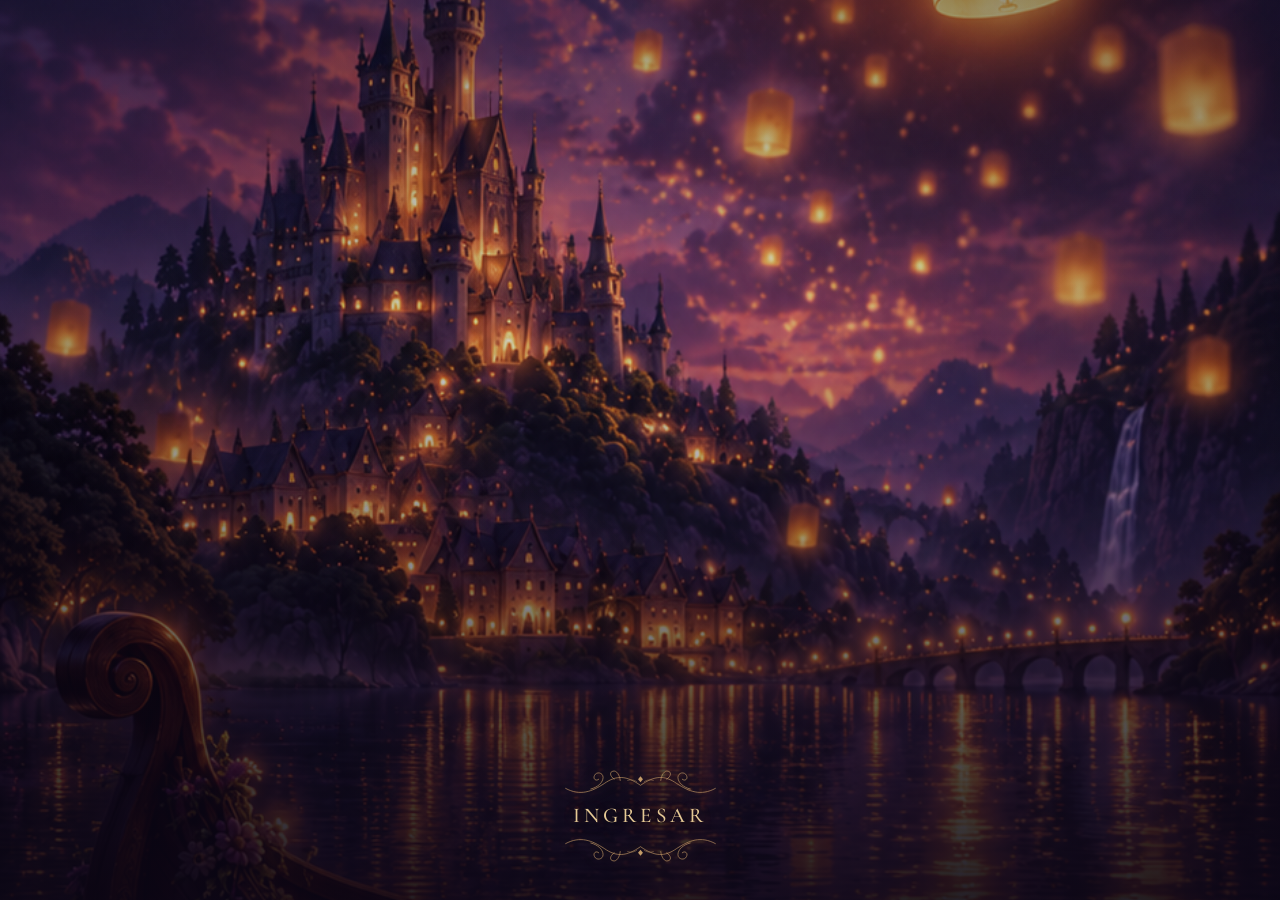
==== index.html @ 62be62e7 "feat: add Mia XV invitation prototype and API" ====
<!doctype html>
<html lang="es-AR">
  <head>
    <meta charset="utf-8" />
    <meta name="viewport" content="width=device-width, initial-scale=1" />
    <meta name="theme-color" content="#170f2e" />
    <meta name="referrer" content="no-referrer" />
    <title>Los XV de Mia</title>
    <link rel="preconnect" href="https://fonts.googleapis.com" />
    <link rel="preconnect" href="https://fonts.gstatic.com" crossorigin />
    <link href="https://fonts.googleapis.com/css2?family=Cormorant+Garamond:ital,wght@0,400;0,500;0,600;1,400;1,500&family=Montserrat:wght@400;500;600&family=Pinyon+Script&display=swap" rel="stylesheet" />
    <style>
      :root {
        color-scheme: dark;
        --night: #170f2e;
        --night-deep: #10091f;
        --night-shadow: #0b0615;
        --plum: #291647;
        --plum-light: #38205c;
        --violet-line: #3c2377;
        --gold: #c59c68;
        --gold-light: #e5c995;
        --gold-flame: #f4a844;
        --cream: #fbf3e6;
        --muted: #c8bbcf;
        --serif: "Cormorant Garamond", Georgia, serif;
        --script: "Pinyon Script", cursive;
        --sans: "Montserrat", sans-serif;
        --motion: cubic-bezier(.22,.72,.14,1);
      }

      * { box-sizing: border-box; }
      html { background: var(--night); scroll-behavior: smooth; }
      body {
        margin: 0;
        min-width: 320px;
        color: var(--cream);
        background: var(--night);
        font-family: var(--serif);
        -webkit-font-smoothing: antialiased;
      }
      button, a { font: inherit; }
      button { color: inherit; }
      button:focus-visible, a:focus-visible {
        outline: 2px solid var(--gold-light);
        outline-offset: 5px;
      }
      [hidden] { display: none !important; }

      .entrance {
        position: relative;
        display: grid;
        min-height: 100svh;
        align-items: end;
        overflow: hidden;
        isolation: isolate;
        background: var(--night-deep);
      }
      .entrance__scene, .entrance__shade {
        position: absolute;
        inset: 0;
        pointer-events: none;
      }
      .entrance__scene { z-index: -3; overflow: hidden; }
      .entrance__artwork {
        position: absolute;
        transform-origin: 0 0;
        isolation: isolate;
      }
      .entrance__image {
        display: block;
        width: 100%;
        height: 100%;
        filter: saturate(.92) brightness(.92);
      }
      .entrance__lantern-light {
        position: absolute;
        width: 55%;
        aspect-ratio: 1;
        border-radius: 50%;
        opacity: 0;
        transform: translate(-50%, -50%) scale(.72);
        background: radial-gradient(circle,
          rgba(255,246,218,.94) 0%,
          rgba(255,219,156,.72) 14%,
          rgba(244,168,68,.38) 36%,
          rgba(244,168,68,.09) 55%,
          transparent 72%);
        mix-blend-mode: screen;
        pointer-events: none;
      }
      .entrance__shade {
        z-index: -2;
        background:
          linear-gradient(180deg, rgba(11,6,21,.18) 0%, rgba(16,9,31,.08) 34%, rgba(16,9,31,.32) 60%, rgba(11,6,21,.84) 100%),
          radial-gradient(ellipse at 54% 43%, transparent 15%, rgba(14,7,27,.3) 78%);
      }
      .tiara-wrap {
        position: relative;
        display: grid;
        width: min(180px, 42vw);
        margin: 0 auto 1px;
        place-items: center;
        isolation: isolate;
      }
      .tiara-wrap::before {
        position: absolute;
        z-index: -1;
        inset: 28% 12% 13%;
        border-radius: 50%;
        background: rgba(244,168,68,.2);
        content: "";
        filter: blur(22px);
      }
      .tiara {
        display: block;
        width: 100%;
        height: auto;
        filter: drop-shadow(0 8px 12px rgba(8,4,18,.52)) drop-shadow(0 0 10px rgba(244,168,68,.2));
      }
      .entrance__footer {
        display: grid;
        justify-items: center;
        padding: 0 22px max(34px, env(safe-area-inset-bottom));
      }
      .enter-frame {
        position: relative;
        display: grid;
        gap: 7px;
        width: min(265px, 78vw);
        min-height: 96px;
        place-items: center;
        padding: 4px 12px;
        border: 0;
        background: transparent;
        cursor: pointer;
        transition: transform 180ms var(--motion);
      }
      .enter-ornament {
        display: block;
        width: 100%;
        height: 27px;
        overflow: visible;
        color: var(--gold);
        filter: drop-shadow(0 0 7px rgba(244,168,68,.28));
        pointer-events: none;
      }
      .enter-ornament--bottom { transform: rotate(180deg); }
      @media (hover: hover) and (pointer: fine) {
        .enter-frame:hover .enter-frame__label { text-shadow: 0 0 16px rgba(244,168,68,.55); }
      }
      .enter-frame:active { transform: scale(.98); }
      .enter-frame__label {
        color: var(--gold-light);
        font: 500 21px/1.15 var(--serif);
        letter-spacing: .2em;
        text-transform: uppercase;
        text-shadow: 0 2px 10px rgba(11,6,21,.7), 0 0 15px rgba(244,168,68,.2);
      }
      .invitation {
        position: relative;
        min-height: 100svh;
        overflow: hidden;
        padding: 0 20px;
        background:
          radial-gradient(ellipse at 50% 0%, rgba(60,35,119,.42), transparent 45%),
          linear-gradient(180deg, #1a1032 0%, var(--night) 34%, var(--night-deep) 100%);
        isolation: isolate;
      }
      .invitation--revealing {
        position: fixed;
        z-index: 5;
        inset: 0;
        height: 100dvh;
        overflow-y: auto;
        padding-top: env(safe-area-inset-top);
        opacity: 0;
        pointer-events: none;
      }
      .invitation--open {
        position: relative;
        inset: auto;
        height: auto;
        min-height: 100svh;
        overflow: visible;
        padding-top: 1px;
        opacity: 1;
        animation: none;
      }
      .hero-enter, .reveal-item { opacity: 0; }
      .invitation[data-content-state="ready"] .hero-enter,
      .reveal-item.is-revealed { opacity: 1; transform: none; }
      .music-player { width: min(100%, 300px); margin: 0 auto; }
      .music-control {
        display: flex;
        align-items: center;
        gap: 2px;
        width: 100%;
        min-height: 52px;
        padding: 3px;
        border: 1px solid rgba(197,156,104,.22);
        border-radius: 999px;
        color: var(--gold-light);
        background: rgba(16,9,31,.22);
        box-shadow: none;
      }
      .music-control__main { display: flex; align-items: center; gap: 8px; flex: 1; min-width: 0; min-height: 44px; padding: 4px; border: 0; border-radius: 24px; color: inherit; background: transparent; cursor: pointer; }
      .music-skip { display: grid; place-items: center; flex: none; width: 44px; height: 44px; padding: 10px; border: 0; border-radius: 50%; color: var(--gold-light); background: transparent; cursor: pointer; transition: transform 160ms var(--motion), background-color 160ms var(--motion); }
      .music-skip:active { transform: scale(.95); }
      .music-skip:disabled { opacity: .35; cursor: not-allowed; }
      .music-control__main:active .music-control__disc { transform: scale(.96); }
      .music-track { min-width: 0; flex: 1; text-align: left; }
      .music-track__title { display: block; overflow: hidden; white-space: nowrap; text-overflow: ellipsis; color: rgba(200,187,207,.9); font: 400 10px/1.7 var(--sans); }
      .music-feedback { margin: 9px 0 0; color: var(--muted); font: 400 10px/1.6 var(--sans); text-align: center; }
      @media (hover: hover) and (pointer: fine) { .music-skip:hover { background: rgba(197,156,104,.1); } }
      .music-control__disc {
        display: grid;
        flex: none;
        width: 32px;
        height: 32px;
        place-items: center;
        border: 1px solid rgba(197,156,104,.3);
        border-radius: 50%;
        color: rgba(229,201,149,.85);
        background: rgba(197,156,104,.08);
      }
      .music-control svg { width: 13px; height: 13px; }
      .music-control__label {
        display: flex; gap: 10px; align-items: center;
        font: 500 8px/1.7 var(--sans);
        letter-spacing: .07em;
        text-align: left;
        text-transform: uppercase;
      }
      .invitation__ambient {
        position: fixed;
        z-index: -1;
        inset: 0;
        overflow: hidden;
        pointer-events: none;
        background:
          radial-gradient(ellipse at 30% 14%, rgba(96,49,141,.22), transparent 43%),
          radial-gradient(ellipse at 90% 65%, rgba(76,35,108,.16), transparent 38%);
      }
      .invitation__ambient::after {
        position: absolute;
        inset: 0;
        opacity: .4;
        background:
          radial-gradient(circle at 11% 18%, #dbb98c 0 .7px, transparent 1.5px),
          radial-gradient(circle at 68% 7%, #cab5de 0 .6px, transparent 1.6px),
          radial-gradient(circle at 89% 37%, #dbb98c 0 .8px, transparent 1.5px),
          radial-gradient(circle at 29% 59%, #b094ca 0 .5px, transparent 1.5px),
          radial-gradient(circle at 77% 84%, #dbb98c 0 .6px, transparent 1.6px),
          radial-gradient(circle at 7% 91%, #cab5de 0 .5px, transparent 1.4px);
        content: "";
      }
      .ambient-lanterns { position: absolute; inset: 0; transition: opacity 700ms var(--motion); }
      .invitation[data-castle-visible="true"] .ambient-lanterns { opacity: 0; }
      .floating-lantern {
        --size: 10;
        --halo-size: calc(var(--size) * 13px);
        --halo-alpha: calc(.08 + (var(--size) - 8) * .022);
        --paper-alpha: calc(.48 + (var(--size) - 8) * .045);
        --near-alpha: calc(.28 + (var(--size) - 8) * .045);
        --far-alpha: calc(.1 + (var(--size) - 8) * .02);
        --flame-alpha: calc(.5 + (var(--size) - 8) * .05);
        position: absolute;
        bottom: -90px;
        width: calc(var(--size) * 1px);
        height: var(--h, calc(var(--size) * 1.45px));
        border: 1px solid rgba(255,217,155,calc(.16 + (var(--size) - 8) * .025));
        border-radius: 24% 24% 30% 30% / 15% 15% 20% 20%;
        opacity: 0;
        background: linear-gradient(110deg, rgba(188,104,49,.38), rgba(255,219,149,var(--paper-alpha)) 48%, rgba(232,150,73,calc(var(--paper-alpha) * .67)));
        box-shadow: inset 0 -3px 5px rgba(255,239,194,var(--paper-alpha)), 0 0 10px rgba(244,168,68,var(--near-alpha)), 0 0 calc(var(--size) * 2.1px) rgba(244,168,68,var(--far-alpha));
        filter: blur(.55px);
        animation: lantern-rise var(--duration, 22s) var(--delay, 0s) cubic-bezier(.37,0,.63,1) infinite;
      }
      .floating-lantern::before {
        position: absolute;
        top: 50%;
        left: 50%;
        width: var(--halo-size);
        height: var(--halo-size);
        transform: translate(-50%, -50%);
        background: radial-gradient(circle, rgba(244,168,68,var(--halo-alpha)), rgba(161,76,117,calc(var(--halo-alpha) * .6)) 28%, rgba(99,51,139,calc(var(--halo-alpha) * .25)) 48%, transparent 70%);
        content: "";
      }
      .floating-lantern::after {
        position: absolute;
        right: 22%;
        bottom: 12%;
        left: 22%;
        height: 2px;
        border-radius: 50%;
        background: rgba(255,213,142,var(--flame-alpha));
        box-shadow: 0 0 11px 4px rgba(244,168,68,calc(.13 + (var(--size) - 8) * .023));
        content: "";
      }
      @keyframes lantern-rise {
        0% { transform: translate3d(0,0,0) rotate(-3deg); opacity: 0; }
        12% { opacity: .72; }
        82% { opacity: .55; }
        100% { transform: translate3d(13px,-112vh,0) rotate(4deg); opacity: 0; }
      }
      .ambient-one { left: 9%; --size: 10; --h: 15px; --duration: 24s; --delay: -9s; }
      .ambient-two { left: 27%; --size: 14; --h: 19px; --duration: 29s; --delay: -21s; }
      .ambient-three { right: 18%; --size: 10; --h: 14px; --duration: 26s; --delay: -15s; }
      .ambient-four { right: 7%; --size: 15; --h: 21px; --duration: 32s; --delay: -5s; }
      .ambient-five { left: 60%; --size: 8; --h: 12px; --duration: 22s; --delay: -18s; }
      .ambient-six { left: 45%; --size: 9; --h: 13px; --duration: 35s; --delay: -11s; }
      .ambient-seven { left: 3%; --size: 13; --h: 18px; --duration: 30s; --delay: -26s; }
      .ambient-eight { right: 32%; --size: 11; --h: 16px; --duration: 27s; --delay: -3s; }
      .invite-hero {
        position: relative;
        display: flex;
        flex-direction: column;
        align-items: center;
        justify-content: space-between;
        gap: 52px;
        width: min(100%, 470px);
        min-height: 92svh;
        margin: 0 auto;
        padding: 72px 10px 24px;
        text-align: center;
      }
      .hero-identity { display: grid; justify-items: center; align-content: center; flex: 1; width: 100%; }
      .hero-footer { display: grid; justify-items: center; flex: none; width: 100%; }
      .hero-footer .scroll-cue { margin-top: 18px; }
      .invite-hero .tiara-wrap { width: min(148px, 36vw); margin-bottom: -4px; }
      .invite-hero__name {
        position: relative;
        left: -.055em;
        margin: 0;
        color: var(--gold-light);
        font: 400 clamp(94px, 27vw, 124px)/.92 var(--script);
        text-shadow: 0 2px 1px rgba(9,5,18,.8), 0 0 19px rgba(244,168,68,.14);
      }
      .eyebrow {
        margin: 11px 0 0;
        color: rgba(213,191,159,.72);
        font: 500 9px/1.5 var(--sans);
        letter-spacing: .29em;
        text-transform: uppercase;
      }
      .date-line {
        margin: 18px 0 0;
        color: rgba(229,211,184,.72);
        font: 400 22px/1.1 var(--serif);
        letter-spacing: .035em;
      }
      .date-separator { padding-inline: .22em; color: rgba(197,156,104,.6); }
      .scroll-cue {
        display: grid;
        justify-items: center;
        gap: 9px;
        margin-top: 28px;
        color: rgba(200,187,207,.65);
        font: 400 8px/1.4 var(--sans);
        letter-spacing: .2em;
        text-transform: uppercase;
      }
      .scroll-cue::after {
        width: 1px;
        height: 24px;
        background: linear-gradient(rgba(197,156,104,.45), transparent);
        content: "";
      }
      .small-rule {
        display: flex;
        align-items: center;
        justify-content: center;
        gap: 8px;
        width: 160px;
        margin: 19px auto 0;
      }
      .small-rule::before, .small-rule::after {
        width: 57px;
        height: 1px;
        background: linear-gradient(90deg, transparent, rgba(197,156,104,.5));
        content: "";
      }
      .small-rule::after { transform: rotate(180deg); }
      .small-rule span {
        width: 5px;
        height: 5px;
        transform: rotate(45deg);
        background: var(--gold);
        box-shadow: 0 0 0 5px rgba(244,168,68,.055), 0 0 15px 5px rgba(244,168,68,.19);
      }
      .section-label {
        display: flex;
        align-items: center;
        gap: 11px;
        justify-content: center;
        margin: 32px 0 16px;
        color: rgba(229,201,149,.85);
        font: 500 9px/1.4 var(--sans);
        letter-spacing: .26em;
        text-align: center;
        text-transform: uppercase;
      }
      .section-label::before, .section-label::after {
        width: 31px;
        height: 1px;
        background: linear-gradient(90deg, transparent, rgba(197,156,104,.38));
        content: "";
      }
      .section-label::after { transform: rotate(180deg); }

      .detail-card {
        position: relative;
        width: min(100%, 470px);
        margin: 0 auto 26px;
        padding: 44px 25px 26px;
        border: 1px solid rgba(141,105,172,.32);
        border-radius: 46% 46% 14px 14px / 82px 82px 14px 14px;
        background: linear-gradient(180deg, rgba(62,34,105,.36), rgba(30,15,55,.3) 50%, rgba(16,8,31,.45));
        box-shadow: inset 0 1px 0 rgba(210,183,237,.08), 0 12px 28px rgba(8,3,20,.28);
      }
      .detail-card::before {
        position: absolute;
        inset: 5px;
        border: 1px solid rgba(197,156,104,.14);
        border-radius: 46% 46% 10px 10px / 77px 77px 10px 10px;
        content: "";
        pointer-events: none;
      }
      .detail-card--quiet {
        padding-block: 32px 24px;
        background: linear-gradient(180deg, rgba(62,34,105,.28), rgba(16,8,31,.4));
      }
      .card-gem {
        position: absolute;
        top: -8px;
        left: 50%;
        z-index: 1;
        width: 12px;
        height: 12px;
        transform: translateX(-50%) rotate(45deg);
        border: 1px solid rgba(229,201,149,.76);
        background: linear-gradient(135deg, #c5a878, #8f704b 64%, #5e4773);
        box-shadow: 0 0 0 4px rgba(244,168,68,.045), 0 0 13px 4px rgba(244,168,68,.18);
      }
      .card-gem::before {
        position: absolute;
        z-index: -1;
        inset: -9px;
        border-radius: 50%;
        background: radial-gradient(circle, rgba(244,168,68,.34), rgba(197,156,104,.1) 44%, transparent 72%);
        content: "";
        filter: blur(5px);
      }
      .detail-card__title {
        margin: 0 0 7px;
        color: var(--gold-light);
        font: 500 10px/1.5 var(--sans);
        letter-spacing: .24em;
        text-align: center;
        text-transform: uppercase;
      }
      .detail-card__lead {
        margin: 0;
        color: var(--cream);
        font: 500 27px/1.02 var(--serif);
        text-align: center;
      }
      .detail-card__copy {
        margin: 8px 0 0;
        color: var(--muted);
        font: 400 14px/1.55 var(--sans);
        text-align: center;
      }
      .timeline {
        display: grid;
        gap: 0;
        margin: 21px 0 0;
      }
      .timeline__item {
        position: relative;
        display: grid;
        grid-template-columns: 74px 1fr;
        gap: 14px;
        padding: 0 0 19px;
      }
      .timeline__item:last-child { padding-bottom: 0; }
      .timeline__item:not(:last-child)::after {
        position: absolute;
        top: 31px;
        bottom: -1px;
        left: 36px;
        width: 1px;
        background: linear-gradient(180deg, rgba(197,156,104,.46), rgba(60,35,119,.3));
        content: "";
      }
      .timeline__time {
        position: relative;
        z-index: 1;
        align-self: start;
        padding: 8px 5px;
        border: 1px solid rgba(197,156,104,.35);
        border-radius: 12px 4px 12px 4px;
        color: var(--gold-light);
        background: rgba(16,9,31,.65);
        font: 500 12px/1 var(--sans);
        text-align: center;
        white-space: nowrap;
      }
      .timeline__name {
        margin: 2px 0 3px;
        color: var(--cream);
        font: 500 20px/1.05 var(--serif);
      }
      .timeline__note {
        margin: 0;
        color: var(--muted);
        font: 400 12px/1.5 var(--sans);
      }
      .location-mark {
        display: grid;
        width: 37px;
        height: 37px;
        margin: 0 auto 11px;
        place-items: center;
        border: 1px solid rgba(197,156,104,.28);
        border-radius: 50%;
        color: var(--gold-light);
        background: radial-gradient(circle at 35% 25%, rgba(60,35,119,.68), rgba(17,9,30,.85));
        box-shadow: inset 0 1px 0 rgba(255,245,223,.08), 0 8px 17px rgba(4,2,10,.24);
      }
      .location-mark svg { width: 17px; height: 17px; }
      .address { margin-top: 7px; }
      .action-frame {
        display: inline-flex;
        min-height: 46px;
        align-items: center;
        justify-content: center;
        gap: 9px;
        width: 100%;
        margin-top: 18px;
        padding: 10px 16px;
        border: 1px solid rgba(197,156,104,.44);
        border-radius: 16px 5px 16px 5px;
        color: var(--gold-light);
        background: linear-gradient(135deg, rgba(60,35,119,.34), rgba(20,12,35,.55));
        box-shadow: inset 0 1px 0 rgba(255,245,223,.08), 0 9px 20px rgba(5,2,12,.24);
        font: 500 10px/1.2 var(--sans);
        letter-spacing: .16em;
        text-decoration: none;
        text-transform: uppercase;
        transition: transform 220ms var(--motion), border-color 220ms var(--motion);
      }
      .action-frame:active { transform: scale(.985); }
      .action-frame svg { width: 15px; height: 15px; flex: none; }
      .family-welcome, .dress-section, .closing-section {
        width: min(100%, 430px);
        margin: 24px auto 58px;
        padding: 16px 12px;
        text-align: center;
      }
      .family-welcome__title { margin: 10px 0; color: var(--gold-light); font: 500 34px/1.1 var(--serif); }
      .family-welcome__copy { max-width: 280px; margin: 0 auto; color: var(--muted); font: 400 13px/1.8 var(--sans); }
      .family-welcome__copy strong { color: var(--gold-light); font-weight: 500; }
      .celebration-card .timeline { margin-top: 28px; }
      .celebration-card .action-frame { margin-top: 27px; }
      .dress-section { margin-block: 48px 56px; }
      .dress-illustration { width: 115px; height: 85px; margin-bottom: 15px; color: var(--gold); }
      .dress-section__value { margin: 8px 0 0; font: 400 32px/1.1 var(--serif); color: var(--cream); }
      .countdown-section, .gifts-section, .wishes-section {
        width: min(100%, 430px); margin: 38px auto 58px; padding: 20px 12px; text-align: center;
      }
      .countdown-section { margin-top: 0; }
      .section-heading { margin: 8px 0 14px; color: var(--gold-light); font: 400 32px/1.1 var(--serif); text-wrap: balance; }
      .section-copy { max-width: 300px; margin: 0 auto; color: var(--muted); font: 400 12px/1.85 var(--sans); text-wrap: pretty; }
      .countdown-clock { display: grid; grid-template-columns: repeat(4, minmax(0, 1fr)); margin: 23px 0 18px; }
      .countdown-unit { min-width: 0; position: relative; }
      .countdown-unit + .countdown-unit::before { position: absolute; left: 0; top: 15%; bottom: 30%; width: 1px; content: ""; background: linear-gradient(transparent, rgba(197,156,104,.3), transparent); }
      .countdown-unit strong { display: block; color: var(--cream); font: 400 clamp(32px, 9vw, 43px)/1.1 var(--serif); font-variant-numeric: tabular-nums; }
      .countdown-unit span { display: block; margin-top: 7px; color: var(--gold); font: 400 8px/1.5 var(--sans); letter-spacing: .14em; text-transform: uppercase; }
      .countdown-caption { margin: 0; color: var(--muted); font: 400 10px/1.7 var(--sans); }
      .section-illustration { display: block; width: 90px; height: 90px; margin: 0 auto 20px; color: var(--gold); }
      .gifts-section { margin-top: 20px; }
      .transfer-details { margin-top: 24px; border-top: 1px solid rgba(197,156,104,.25); border-bottom: 1px solid rgba(197,156,104,.25); }
      .transfer-details summary { display: flex; align-items: center; justify-content: space-between; min-height: 48px; gap: 12px; padding: 12px 8px; color: var(--gold-light); cursor: pointer; list-style: none; font: 500 10px/1.6 var(--sans); letter-spacing: .1em; text-transform: uppercase; }
      .transfer-details summary::-webkit-details-marker { display: none; }
      .transfer-details summary::after { content: "+"; font: 400 23px/1 var(--serif); }
      .transfer-details[open] summary::after { content: "−"; }
      .transfer-fields { display: grid; gap: 18px; padding: 14px 0; text-align: left; }
      .transfer-field { display: grid; grid-template-columns: minmax(0, 1fr) auto; gap: 6px 8px; }
      .transfer-field label { grid-column: 1 / -1; color: var(--gold); font: 500 10px/1.6 var(--sans); }
      .transfer-field input { width: 100%; min-width: 0; padding: 8px; color: var(--cream); background: rgba(17,9,30,.3); border: 1px solid rgba(197,156,104,.2); border-radius: 5px; font: 400 16px/1.5 var(--sans); }
      .transfer-copy { min-height: 44px; padding: 8px 12px; border: 1px solid rgba(197,156,104,.4); border-radius: 5px; color: var(--gold-light); background: rgba(60,35,119,.25); font: 500 11px/1.5 var(--sans); cursor: pointer; }
      .transfer-pending { margin: 22px auto 0; max-width: 280px; color: rgba(200,187,207,.8); font: 400 italic 18px/1.5 var(--serif); }
      .wishes-section { margin-top: 48px; }
      .wish-form { margin-top: 24px; text-align: left; }
      .wish-form label { display: block; margin: 18px 0 9px; color: var(--gold-light); font: 400 11px/1.6 var(--sans); }
      .wish-form input, .wish-form textarea { display: block; width: 100%; min-width: 0; border: 1px solid rgba(197,156,104,.3); border-radius: 14px 4px 14px 4px; padding: 12px 14px; color: var(--cream); background: rgba(17,9,30,.32); font: 400 16px/1.65 var(--sans); }
      .wish-form textarea { min-height: 145px; resize: vertical; }
      .wish-form input::placeholder, .wish-form textarea::placeholder { color: rgba(200,187,207,.55); }
      .wish-length { display: block; margin-top: 6px; text-align: right; color: var(--muted); font: 400 10px/1.5 var(--sans); font-variant-numeric: tabular-nums; }
      .wish-form .action-frame { cursor: pointer; margin-top: 20px; }
      .wish-preview { margin: 24px 0 0; padding: 18px 14px; border-block: 1px solid rgba(197,156,104,.2); text-align: center; }
      .wish-preview blockquote { margin: 10px 0; color: var(--cream); font: 400 italic 23px/1.5 var(--serif); white-space: pre-wrap; overflow-wrap: anywhere; }
      .wish-preview figcaption { color: var(--gold); font: 400 11px/1.5 var(--sans); overflow-wrap: anywhere; }
      .wish-preview__label { margin: 0; color: var(--muted); font: 400 9px/1.5 var(--sans); letter-spacing: .14em; text-transform: uppercase; }
      .transfer-copy, .wish-form .action-frame { transition: transform 160ms var(--motion), border-color 160ms var(--motion); }
      .transfer-copy:active, .wish-form .action-frame:active { transform: scale(.98); }
      .transfer-copy:focus-visible, .transfer-field input:focus-visible, .transfer-details summary:focus-visible, .wish-form input:focus-visible, .wish-form textarea:focus-visible, .wish-form .action-frame:focus-visible { outline: 2px solid var(--gold-light); outline-offset: 4px; }
      .wish-form .action-frame:disabled { opacity: .45; cursor: wait; }
      .rsvp-card { padding-top: 45px; }
      .rsvp-card .detail-card__copy { font-size: 12px; }
      .rsvp-form { margin-top: 25px; }
      .rsvp-form fieldset { margin: 0; padding: 0; border: 0; }
      .rsvp-form legend, .guest-count-field label { margin: 0 0 10px; color: var(--muted); font: 400 11px/1.5 var(--sans); }
      .rsvp-choices { display: grid; grid-template-columns: 1fr 1fr; gap: 9px; }
      .rsvp-choice { position: relative; cursor: pointer; }
      .rsvp-choice input { position: absolute; inset: 0; z-index: 1; width: 100%; height: 100%; margin: 0; opacity: 0; cursor: pointer; }
      .rsvp-choice span {
        display: grid; min-height: 44px; place-items: center; padding: 9px;
        border: 1px solid rgba(197,156,104,.25); border-radius: 15px 5px 15px 5px;
        color: var(--muted); background: rgba(17,9,30,.25); font: 500 10px/1.4 var(--sans);
      }
      .rsvp-choice input:checked + span { color: var(--gold-light); border-color: rgba(197,156,104,.75); background: rgba(60,35,119,.3); }
      .rsvp-choice input:focus-visible + span { outline: 2px solid var(--gold-light); outline-offset: 4px; }
      .rsvp-form .guest-count-field { margin-top: 22px; }
      .guest-count-choices { display: flex; flex-wrap: wrap; gap: 10px; }
      .guest-count-choice { position: relative; cursor: pointer; }
      .guest-count-choice input { position: absolute; inset: 0; z-index: 1; width: 100%; height: 100%; margin: 0; opacity: 0; cursor: pointer; }
      .guest-count-choice span {
        display: grid; width: 47px; min-height: 47px; place-items: center;
        border: 1px solid rgba(197,156,104,.36); border-radius: 13px 4px 13px 4px;
        color: var(--muted); background: rgba(17,9,30,.4); font: 500 23px/1 var(--serif);
        transition: border-color 160ms var(--motion), background-color 160ms var(--motion), transform 160ms var(--motion);
      }
      .guest-count-choice input:checked + span { color: var(--gold-light); border-color: var(--gold); background: rgba(60,35,119,.44); box-shadow: inset 0 1px 0 rgba(229,201,149,.1); }
      .guest-count-choice input:focus-visible + span { outline: 2px solid var(--gold-light); outline-offset: 4px; }
      .guest-count-choice:active span { transform: scale(.97); }
      .rsvp-result { min-height: 18px; margin: 14px 0 0; color: var(--gold-light); font: 400 11px/1.6 var(--sans); text-align: center; }
      .rsvp {
        display: block;
        width: min(100%, 470px);
        margin: 28px auto 0;
        padding: 16px 20px;
        border: 1px solid rgba(229,201,149,.55);
        border-radius: 18px 5px 18px 5px;
        color: var(--night-deep);
        background: linear-gradient(125deg, #c59c68, #e2c995 48%, #b68c57);
        box-shadow: inset 0 1px 0 rgba(255,255,255,.38), 0 12px 25px rgba(6,3,15,.36), 0 0 22px rgba(244,168,68,.12);
        font: 600 10px/1.2 var(--sans);
        letter-spacing: .19em;
        text-align: center;
        text-transform: uppercase;
        cursor: pointer;
      }
      .rsvp:disabled { cursor: not-allowed; opacity: .45; }
      .rsvp-note {
        margin: 10px auto 0;
        color: rgba(200,187,207,.72);
        font: 400 10px/1.5 var(--sans);
        text-align: center;
      }
      .invite-footer {
        margin: 14px 0 0;
        color: rgba(229,201,149,.55);
        font: 500 9px/1.6 var(--sans);
        letter-spacing: .17em;
        text-align: center;
        text-transform: uppercase;
      }
      .closing-section { position: relative; margin-top: 55px; margin-bottom: 20px; }
      .closing-section::before { position: absolute; inset: 4% 15% 30%; z-index: -1; background: radial-gradient(ellipse, rgba(244,168,68,.13), transparent 65%); content: ""; }
      .closing-illustration { width: 116px; height: 136px; margin: 0 auto; }
      .closing-section__title { margin: 10px 0 0; color: var(--gold-light); font: 400 43px/1.1 var(--script); }
      .invitation-closing { margin-top: 48px; padding-top: 10px; }
      .invitation-closing .closing-section { margin: 0 auto; padding: 0 12px; }
      .contact-section { width: min(100%, 360px); margin: 50px auto; padding: 16px 12px; text-align: center; }
      .contact-section .section-heading { font-size: 29px; }
      .contact-section .action-frame { margin-top: 23px; }
      .castle-scene {
        --castle-width: min(92vw, 380px, max(140px, calc((100svh - 180px) * 425 / 480)));
        --castle-height: calc(var(--castle-width) * 480 / 425);
        position: relative; isolation: isolate; width: var(--castle-width); height: calc(var(--castle-height) + 32px);
        left: 50%; transform: translateX(-50%); margin-top: 12px; pointer-events: none;
      }
      .castle-scene::before { position: absolute; inset: 15% 0 0; background: radial-gradient(ellipse at 50% 65%, rgba(107,65,143,.13), transparent 64%); content: ""; }
      .castle-definitions { position: absolute; width: 0; height: 0; overflow: hidden; }
      .castle-crop {
        position: absolute; z-index: 1; bottom: 0; left: 0; width: 100%; height: var(--castle-height); overflow: hidden;
        -webkit-mask-image: url(#castle-photo-mask), linear-gradient(90deg, transparent, #000 10%, #000 90%, transparent), linear-gradient(#000 80%, transparent);
        mask-image: url(#castle-photo-mask), linear-gradient(90deg, transparent, #000 10%, #000 90%, transparent), linear-gradient(#000 80%, transparent);
        -webkit-mask-composite: source-in; mask-composite: intersect;
      }
      .castle-image {
        /* View (125,360)-(550,840): trim the lower village, never squeeze the towers. */
        position: absolute; display: block; max-width: none; width: calc(100% * 941 / 425); height: auto;
        top: calc(-100% * 360 / 480); left: calc(-100% * 125 / 425);
        opacity: .92; filter: brightness(.68) saturate(.78);
      }
      .castle-lanterns { position: absolute; inset: 0; }
      .castle-lantern {
        bottom: calc(var(--castle-height) * .18); left: var(--origin);
        animation: castle-lantern-rise var(--duration, 30s) var(--delay, 0s) linear infinite;
        animation-play-state: paused;
      }
      .castle-scene.is-active .castle-lantern { animation-play-state: running; }
      @keyframes castle-lantern-rise {
        0% { transform: translate3d(0, 0, 0) rotate(-3deg); opacity: 0; }
        14% { opacity: .7; }
        78% { opacity: .5; }
        100% { transform: translate3d(var(--drift, 25px), -430px, 0) rotate(5deg); opacity: 0; }
      }

      @media (min-width: 600px) {
        .invitation { padding-inline: 28px; }
      }
      @media (max-height: 680px) {
        .tiara-wrap { width: 128px; }
        .entrance__footer { padding-bottom: max(20px, env(safe-area-inset-bottom)); }
      }
      @media (prefers-reduced-motion: reduce) {
        *, *::before, *::after { scroll-behavior: auto !important; animation-duration: .01ms !important; animation-iteration-count: 1 !important; transition-duration: .01ms !important; }
        .castle-lantern, .castle-scene.is-active .castle-lantern { animation: none; opacity: .5; transform: translate3d(var(--drift, 25px), var(--still-rise, -110px), 0); }
      }
    </style>
  </head>
  <body>
    <section class="entrance" id="entrance" aria-label="Entrada a la invitación">
      <div class="entrance__scene" aria-hidden="true">
        <div class="entrance__artwork" id="entrance-artwork">
          <img class="entrance__image" src="./assets/Reino de Linternas sobre el Lago.png" width="941" height="1672" alt="" />
          <div class="entrance__lantern-light" data-lantern-x="0.625" data-lantern-y="0.203"></div>
          <div class="entrance__lantern-light" data-lantern-x="0.775" data-lantern-y="0.262"></div>
        </div>
      </div>
      <div class="entrance__shade" aria-hidden="true"></div>

      <div class="entrance__footer">
        <button class="enter-frame" id="enter-button" type="button" aria-label="Ingresar a la invitación de Mia">
          <svg class="enter-ornament" viewBox="0 0 260 44" fill="none" aria-hidden="true" focusable="false">
            <g id="entry-flourish" stroke="currentColor" stroke-width="1.05" stroke-linecap="round" stroke-linejoin="round">
              <path d="M8 30c24 13 43 5 63-8 20-14 36-13 59 3 23-16 39-17 59-3 20 13 39 21 63 8" />
              <path d="M49 31c12-3 20-11 20-19 0-8-11-10-14-3-3 6 3 10 7 6M211 31c-12-3-20-11-20-19 0-8 11-10 14-3 3 6-3 10-7 6" />
              <path d="M87 15c-8-6-7-12-2-13 6-2 11 6 12 15m76-2c8-6 7-12 2-13-6-2-11 6-12 15" />
              <path d="M109 17c6-2 11-1 15 2m27-2c-6-2-11-1-15 2" opacity=".6" />
              <path d="m130 10 4 5-4 5-4-5Z" fill="currentColor" stroke="none" />
            </g>
          </svg>
          <span class="enter-frame__label">Ingresar</span>
          <svg class="enter-ornament enter-ornament--bottom" viewBox="0 0 260 44" fill="none" aria-hidden="true" focusable="false"><use href="#entry-flourish" /></svg>
        </button>
      </div>
    </section>

    <main class="invitation" id="invitation" hidden tabindex="-1" aria-label="Invitación de los quince años de Mia">
      <div class="invitation__ambient" aria-hidden="true">
        <div class="ambient-lanterns">
        <i class="floating-lantern ambient-one"></i>
        <i class="floating-lantern ambient-two"></i>
        <i class="floating-lantern ambient-three"></i>
        <i class="floating-lantern ambient-four"></i>
        <i class="floating-lantern ambient-five"></i>
        <i class="floating-lantern ambient-six"></i>
        <i class="floating-lantern ambient-seven"></i>
        <i class="floating-lantern ambient-eight"></i>
        </div>
      </div>

        <header class="invite-hero">
          <div class="hero-identity">
          <div class="tiara-wrap hero-enter" data-hero-enter="tiara">
            <img class="tiara" src="./assets/Tiara Real de Oro y Gemas Facetadas.png" alt="" />
          </div>
          <h1 class="invite-hero__name hero-enter" data-hero-enter="name" data-event="name">Mia</h1>
          <p class="eyebrow hero-enter" data-hero-enter="subtitle">Mis XV años</p>
          <div class="hero-enter" data-hero-enter="details">
            <div class="small-rule" aria-hidden="true"><span></span></div>
            <p class="date-line"><time id="event-date" datetime="2026-12-26" aria-label="26 de diciembre de 2026"><span data-date-part="day">26</span> <span class="date-separator" aria-hidden="true">·</span> <span data-date-part="month">diciembre</span> <span class="date-separator" aria-hidden="true">·</span> <span data-date-part="year">2026</span></time></p>
          </div>
          </div>
          <div class="hero-footer">
          <div class="music-player hero-enter" id="music-player" data-hero-enter="music" hidden>
            <div class="music-control" role="group" aria-label="Playlist de la invitación">
              <button class="music-skip" id="music-previous" type="button" aria-label="Canción anterior">
                <svg viewBox="0 0 24 24" fill="currentColor" aria-hidden="true"><path d="M5 5h2v14H5zm14 0v14L8 12z" /></svg>
              </button>
              <button class="music-control__main" id="music-toggle" type="button" aria-label="Reproducir música" aria-describedby="music-track-title music-position">
                <span class="music-control__disc"><svg viewBox="0 0 24 24" fill="currentColor" aria-hidden="true"><path id="music-toggle-icon" d="M8 5v14l11-7z" /></svg></span>
                <span class="music-track">
                  <span class="music-track__title" id="music-track-title">Piano · apertura</span>
                  <span class="music-control__label"><span id="music-toggle-label">Reproducir</span><span id="music-position" aria-live="polite" aria-atomic="true">1 / 3</span></span>
                </span>
              </button>
              <button class="music-skip" id="music-next" type="button" aria-label="Canción siguiente">
                <svg viewBox="0 0 24 24" fill="currentColor" aria-hidden="true"><path d="M17 5h2v14h-2zM5 5l11 7-11 7z" /></svg>
              </button>
            </div>
            <p class="music-feedback" id="music-status" role="status" hidden></p>
          </div>
          <span class="scroll-cue hero-enter" data-hero-enter="scroll">Deslizá</span>
          </div>
        </header>

      <section class="family-welcome reveal-item" aria-labelledby="family-title">
        <p class="eyebrow">En mi noche especial…</p>
        <h2 class="family-welcome__title" id="family-title" data-invitation="familyName">Familia Gomez</h2>
        <p class="family-welcome__copy">Reservamos <strong id="reserved-seats">3 lugares</strong> para compartir este momento juntos.</p>
      </section>

      <section class="countdown-section reveal-item" aria-labelledby="countdown-heading">
        <p class="eyebrow">Nos espera una noche mágica</p>
        <h2 class="section-heading" id="countdown-heading">Falta cada vez menos</h2>
        <div class="countdown-clock" id="countdown-clock" role="timer" aria-live="off" aria-label="Tiempo restante para la recepción" aria-describedby="countdown-caption">
          <div class="countdown-unit"><strong data-countdown="days">00</strong><span>Días</span></div>
          <div class="countdown-unit"><strong data-countdown="hours">00</strong><span>Horas</span></div>
          <div class="countdown-unit"><strong data-countdown="minutes">00</strong><span>Minutos</span></div>
          <div class="countdown-unit"><strong data-countdown="seconds">00</strong><span>Segundos</span></div>
        </div>
        <p class="countdown-caption" id="countdown-caption">26 de diciembre · 20:30 hs · Hora de Argentina</p>
      </section>

      <p class="section-label reveal-item">La celebración</p>

      <section class="detail-card celebration-card reveal-item" aria-labelledby="schedule-title">
        <span class="card-gem" aria-hidden="true"></span>
        <h2 class="detail-card__title" id="schedule-title">Nos encontramos en</h2>
        <p class="detail-card__lead" data-event="venueName">Jardín Secreto</p>
        <p class="detail-card__copy address" data-event="venueAddress">Teodoro Fels 7423, Trujui</p>
        <div class="timeline">
          <div class="timeline__item">
            <time class="timeline__time" datetime="20:30" data-event-time="arrivalTime">20:30 hs</time>
            <div>
              <h4 class="timeline__name">Recepción</h4>
              <p class="timeline__note">Llegada de los invitados</p>
            </div>
          </div>
          <div class="timeline__item">
            <time class="timeline__time" datetime="21:30" data-event-time="entranceTime">21:30 hs</time>
            <div>
              <h3 class="timeline__name">Entrada de <span data-event="name">Mia</span></h3>
              <p class="timeline__note">Te pedimos puntualidad para compartir este momento.</p>
            </div>
          </div>
        </div>
        <a class="action-frame" id="venue-map" href="https://www.google.com/maps/search/?api=1&amp;query=Teodoro+Fels+7423%2C+Trujui" target="_blank" rel="noopener noreferrer">
          <svg viewBox="0 0 24 24" fill="none" stroke="currentColor" stroke-width="1.5" aria-hidden="true">
            <path d="M20 10c0 5.5-8 12-8 12S4 15.5 4 10a8 8 0 1 1 16 0Z" /><circle cx="12" cy="10" r="2.4" />
          </svg>
          <span>Ver ubicación</span>
        </a>
      </section>

      <section class="dress-section reveal-item" aria-labelledby="dress-title">
        <svg class="dress-illustration" viewBox="0 0 120 90" fill="none" stroke="currentColor" stroke-width="1.1" stroke-linejoin="round" aria-hidden="true">
          <path d="M27 9h12l-2 20 15 42c-12 5-26 5-38 0l15-42-2-20Zm2 20h8M29 9c0 6 8 6 8 0M23 46h20" />
          <path d="m77 11 10 5 10-5 8 16-6 9-3-7 1 43H77l1-43-3 7-6-9 8-16Zm0 0 10 23 10-23M87 34v38M81 38h-3m17 0h-3M86 46h2M86 54h2" />
        </svg>
        <h2 class="detail-card__title" id="dress-title">Código de vestimenta</h2>
        <p class="dress-section__value" data-event="dressCode">Elegante sport</p>
      </section>

      <section class="detail-card rsvp-card reveal-item" aria-labelledby="rsvp-title">
        <span class="card-gem" aria-hidden="true"></span>
        <h2 class="detail-card__title" id="rsvp-title">Confirmá tu asistencia</h2>
        <p class="detail-card__lead">¿Nos acompañás?</p>
        <p class="detail-card__copy" id="rsvp-quota">Esta invitación tiene 3 lugares reservados.</p>
        <form class="rsvp-form" id="rsvp-form">
          <fieldset>
            <legend>Elegí tu respuesta</legend>
            <div class="rsvp-choices">
              <label class="rsvp-choice"><input type="radio" name="attendance" value="yes" required /><span>Sí, vamos a estar</span></label>
              <label class="rsvp-choice"><input type="radio" name="attendance" value="no" required /><span>No podremos ir</span></label>
            </div>
          </fieldset>
          <fieldset class="guest-count-field" id="guest-count-field" hidden disabled>
            <legend>¿Cuántas personas asistirán?</legend>
            <div class="guest-count-choices" id="guest-count-choices"></div>
          </fieldset>
          <button class="rsvp" id="rsvp-submit" type="submit" disabled>Guardar respuesta de prueba</button>
          <p class="rsvp-result" id="rsvp-status" role="status" aria-live="polite"></p>
          <p class="rsvp-note" id="mock-notice">Vista previa: esta respuesta no se envía al servidor.</p>
        </form>
      </section>

      <section class="gifts-section reveal-item" aria-labelledby="gifts-title">
        <svg class="section-illustration" viewBox="0 0 100 100" fill="none" stroke="currentColor" stroke-width="1" stroke-linejoin="round" aria-hidden="true">
          <path d="M23 44h54v40H23zM19 34h62v11H19zM46 34v50m8-50v50M49 33C29 36 24 23 31 19c9-5 16 8 19 14Zm2 0c20 3 25-10 18-14-9-5-16 8-19 14Z" />
          <path d="m50 13 1-5m26 17 5-3M22 25l-5-3m65 37 6 2M18 59l-6 2" stroke-opacity=".45" />
          <path d="m51 32-14 23 11-5m3-18 13 23-11-5" stroke-opacity=".65" />
        </svg>
        <p class="eyebrow">Regalos</p>
        <h2 class="section-heading" id="gifts-title">Tu presencia es mi mejor regalo</h2>
        <p class="section-copy">Lo más lindo es compartir esta noche con vos. Si además querés hacerme un regalo, podés hacerlo por transferencia.</p>
        <p class="transfer-pending" id="transfer-pending">Los datos para transferir se compartirán próximamente.</p>
        <details class="transfer-details" id="transfer-details" hidden>
          <summary>Ver datos para transferir</summary>
          <div class="transfer-fields" id="transfer-fields"></div>
          <p class="rsvp-note">Revisá el titular y los datos antes de transferir.</p>
          <p class="rsvp-result" id="transfer-status" role="status" aria-live="polite"></p>
        </details>
      </section>

      <section class="wishes-section reveal-item" aria-labelledby="wishes-title">
        <svg class="section-illustration" viewBox="0 0 100 100" fill="none" stroke="currentColor" stroke-width="1" stroke-linejoin="round" aria-hidden="true">
          <path d="M18 44v36h64V44M18 44l32 23 32-23M18 80l23-20m41 20L59 60M29 51V26h42v25M18 44l11-8m53 8-11-8" />
          <path d="m50 33 2.2 6.2 6.6.2-5.2 4 1.8 6.4-5.4-3.7-5.4 3.7 1.8-6.4-5.2-4 6.6-.2L50 33Z" stroke-opacity=".8" />
          <path d="M22 17v8m-4-4h8m52-5v6m-3-3h6" stroke-opacity=".45" />
        </svg>
        <p class="eyebrow">Palabras que quedan</p>
        <h2 class="section-heading" id="wishes-title">Un deseo para <span data-event="name">Mia</span></h2>
        <p class="section-copy">Dejame unas palabras para guardar como recuerdo de esta noche tan especial.</p>
        <form class="wish-form" id="wish-form">
          <label for="wish-author">Tu nombre</label>
          <input id="wish-author" name="author" autocomplete="name" maxlength="80" required placeholder="¿De parte de quién?" />
          <label for="wish-message">Tu deseo</label>
          <textarea id="wish-message" name="message" rows="4" maxlength="600" required aria-describedby="wish-length wish-notice" placeholder="Que todos tus sueños…"></textarea>
          <span class="wish-length" id="wish-length">0 / 600</span>
          <button class="action-frame" id="wish-submit" type="submit">Guardar deseo de prueba</button>
          <p class="rsvp-result" id="wish-status" role="status" aria-live="polite"></p>
          <p class="rsvp-note" id="wish-notice">Vista previa: tu deseo no se envía al servidor y se pierde al recargar.</p>
        </form>
        <figure class="wish-preview" id="wish-preview" hidden>
          <p class="wish-preview__label">Así se ve tu deseo de prueba</p>
          <blockquote id="wish-preview-message"></blockquote>
          <figcaption id="wish-preview-author"></figcaption>
        </figure>
      </section>

      <section class="contact-section reveal-item" id="contact-section" aria-labelledby="contact-title" hidden>
        <p class="eyebrow">Estamos para ayudarte</p>
        <h2 class="section-heading" id="contact-title">¿Tenés alguna consulta?</h2>
        <p class="section-copy">Podés escribirle a mi mamá por WhatsApp.</p>
        <a class="action-frame" id="contact-whatsapp" target="_blank" rel="noopener noreferrer" aria-label="Contactar a la mamá de Mia por WhatsApp">
          <svg viewBox="0 0 24 24" fill="none" stroke="currentColor" stroke-width="1.4" aria-hidden="true"><path d="M21 11.5a9 9 0 0 1-13.5 7.8L3 21l1.6-4.6A9 9 0 1 1 21 11.5Z" /><path d="M8 7c-1 1 0 4 2 6s5 3 6 2l1-2-3-1-1 1c-1.5-.5-2.5-1.5-3-3l1-1-1-3-2 1Z" /></svg>
          <span>Escribir por WhatsApp</span>
        </a>
      </section>

      <section class="invitation-closing" aria-label="Cierre de la invitación">
      <div class="closing-section reveal-item">
        <p class="closing-section__title">¡Te espero!</p>
      </div>
      <footer class="invite-footer reveal-item" id="event-footer">Mia · 26 de diciembre de 2026</footer>
      <div class="castle-scene" id="castle-scene" aria-hidden="true">
        <svg class="castle-definitions" xmlns="http://www.w3.org/2000/svg" focusable="false">
          <defs>
            <linearGradient id="castle-base-fade" x1="0" y1="0" x2="0" y2="1">
              <stop offset="0" stop-color="white" /><stop offset=".76" stop-color="white" />
              <stop offset="1" stop-color="white" stop-opacity="0" />
            </linearGradient>
            <filter id="castle-mask-soften" x="-.1" y="-.1" width="1.2" height="1.2" color-interpolation-filters="sRGB">
              <feGaussianBlur stdDeviation=".008" />
            </filter>
            <mask id="castle-photo-mask" maskUnits="objectBoundingBox" maskContentUnits="objectBoundingBox" x="0" y="0" width="1" height="1" style="mask-type: alpha;">
              <!-- Preserve the original 620px contour while cropping 140px off its base. -->
              <path transform="scale(1 1.2916666667)" d="M0 .61 .035 .54 .055 .46 .08 .51 .11 .49 .15 .42 .17 .44 .19 .39 .215 .43 .23 .38 .25 .33 .27 .37 .3 .4 .325 .27 .345 .3 .38 .205 .4 .265 .415 .29 .44 .3 .445 .21 .47 .18 .5 .073 .515 .11 .54 .19 .55 .24 .555 .35 .573 .306 .59 .38 .62 .39 .63 .365 .645 .39 .66 .44 .67 .49 .69 .5 .72 .52 .745 .44 .765 .5 .79 .54 .8 .63 .83 .63 .855 .54 .875 .6 .885 .66 .93 .7 1 .73V1H0Z" fill="url(#castle-base-fade)" filter="url(#castle-mask-soften)" />
            </mask>
          </defs>
        </svg>
        <div class="castle-lanterns">
          <i class="floating-lantern castle-lantern" style="--origin: 29%; --size: 8; --duration: 34s; --delay: -3s; --drift: -34px; --still-rise: -90px;"></i>
          <i class="floating-lantern castle-lantern" style="--origin: 38%; --size: 10; --duration: 31s; --delay: -15s; --drift: -20px; --still-rise: -170px;"></i>
          <i class="floating-lantern castle-lantern" style="--origin: 45%; --size: 9; --duration: 36s; --delay: -9s; --drift: 15px; --still-rise: -120px;"></i>
          <i class="floating-lantern castle-lantern" style="--origin: 53%; --size: 13; --duration: 29s; --delay: -6s; --drift: 35px; --still-rise: -75px;"></i>
          <i class="floating-lantern castle-lantern" style="--origin: 61%; --size: 8; --duration: 38s; --delay: -22s; --drift: 48px; --still-rise: -210px;"></i>
          <i class="floating-lantern castle-lantern" style="--origin: 68%; --size: 11; --duration: 33s; --delay: -12s; --drift: 25px; --still-rise: -135px;"></i>
          <i class="floating-lantern castle-lantern" style="--origin: 41%; --size: 8; --duration: 30s; --delay: -24s; --drift: -44px; --still-rise: -270px;"></i>
          <i class="floating-lantern castle-lantern" style="--origin: 57%; --size: 9; --duration: 35s; --delay: -29s; --drift: 60px; --still-rise: -300px;"></i>
        </div>
        <div class="castle-crop">
          <img class="castle-image" src="./assets/Reino de Linternas sobre el Lago.png" width="941" height="1672" alt="" decoding="async" />
        </div>
      </div>
      </section>
    </main>

    <audio id="background-music" preload="none"></audio>
    <script src="./invitation-data.js"></script>
    <script src="./invitation-sections.js"></script>
    <script src="./music-playlist.js"></script>
    <script src="./music-player.js"></script>
    <script>
      const enterButton = document.getElementById('enter-button');
      const entrance = document.getElementById('entrance');
      const invitation = document.getElementById('invitation');
      const backgroundMusic = document.getElementById('background-music');
      const musicToggle = document.getElementById('music-toggle');
      const musicToggleIcon = document.getElementById('music-toggle-icon');
      const musicToggleLabel = document.getElementById('music-toggle-label');
      const musicPlayerElement = document.getElementById('music-player');
      const musicTrackTitle = document.getElementById('music-track-title');
      const musicPosition = document.getElementById('music-position');
      const musicStatus = document.getElementById('music-status');
      const musicPrevious = document.getElementById('music-previous');
      const musicNext = document.getElementById('music-next');
      const musicPlayer = window.InvitationAudio.createPlayer(backgroundMusic, window.InvitationPlaylist, updateMusicControl);
      const artwork = document.getElementById('entrance-artwork');
      const sceneImage = artwork.querySelector('img');
      const lanternLights = [...artwork.querySelectorAll('[data-lantern-x]')];
      const entranceShade = entrance.querySelector('.entrance__shade');
      const entranceFooter = entrance.querySelector('.entrance__footer');
      const motionPreference = window.matchMedia('(prefers-reduced-motion: reduce)');
      const introDuration = 3500;
      const cameraEasing = 'cubic-bezier(.35,0,.65,.9)';
      let isEntering = false;
      let invitationPayload;
      const rsvpForm = document.getElementById('rsvp-form');
      const guestCountField = document.getElementById('guest-count-field');
      const guestCountChoices = document.getElementById('guest-count-choices');
      const rsvpSubmit = document.getElementById('rsvp-submit');
      const rsvpStatus = document.getElementById('rsvp-status');

      function renderInvitation(payload) {
        invitationPayload = payload;
        const { event, invitation: family } = payload;
        document.querySelectorAll('[data-event]').forEach((element) => {
          element.textContent = event[element.dataset.event];
        });
        document.querySelectorAll('[data-invitation]').forEach((element) => {
          element.textContent = family[element.dataset.invitation];
        });
        document.querySelectorAll('[data-event-time]').forEach((element) => {
          const time = event[element.dataset.eventTime];
          element.dateTime = time;
          element.textContent = `${time} hs`;
        });
        const [year, month, day] = event.date.split('-').map(Number);
        const calendarDate = new Date(Date.UTC(year, month - 1, day));
        const monthName = new Intl.DateTimeFormat('es-AR', { month: 'long', timeZone: 'UTC' }).format(calendarDate);
        const fullDate = `${day} de ${monthName} de ${year}`;
        document.querySelector('[data-date-part="day"]').textContent = day;
        document.querySelector('[data-date-part="month"]').textContent = monthName;
        document.querySelector('[data-date-part="year"]').textContent = year;
        document.getElementById('event-date').dateTime = event.date;
        document.getElementById('event-date').setAttribute('aria-label', fullDate);
        document.getElementById('event-footer').textContent = `${event.name} · ${fullDate}`;
        document.title = `Los XV de ${event.name}`;
        enterButton.setAttribute('aria-label', `Ingresar a la invitación de ${event.name}`);
        const seatsText = `${family.seats} ${family.seats === 1 ? 'lugar' : 'lugares'}`;
        document.getElementById('reserved-seats').textContent = seatsText;
        document.getElementById('rsvp-quota').textContent = `Esta invitación tiene ${seatsText} ${family.seats === 1 ? 'reservado' : 'reservados'}.`;
        if (!Number.isInteger(family.seats) || family.seats < 1 || family.seats > 50) throw new Error('Cupo inválido.');
        guestCountChoices.replaceChildren();
        for (let count = 1; count <= family.seats; count += 1) {
          const label = document.createElement('label');
          label.className = 'guest-count-choice';
          const input = document.createElement('input');
          input.type = 'radio';
          input.name = 'guestCount';
          input.value = count;
          input.setAttribute('aria-label', `${count} ${count === 1 ? 'persona' : 'personas'}`);
          const text = document.createElement('span');
          text.textContent = count;
          label.append(input, text);
          guestCountChoices.append(label);
        }
        const map = new URL('https://www.google.com/maps/search/');
        map.searchParams.set('api', '1');
        map.searchParams.set('query', `${event.venueName}, ${event.venueAddress}`);
        document.getElementById('venue-map').href = map.href;
        const mock = window.InvitationData.mode === 'mock';
        document.getElementById('mock-notice').hidden = !mock;
        rsvpSubmit.textContent = mock ? 'Guardar respuesta de prueba' : 'Confirmar asistencia';
        rsvpForm.querySelectorAll('input[name="attendance"]').forEach((input) => { input.checked = false; });
        rsvpStatus.textContent = '';
        if (payload.rsvp) {
          rsvpForm.querySelector(`input[value="${payload.rsvp.attending ? 'yes' : 'no'}"]`).checked = true;
          const restoredCount = [...guestCountChoices.querySelectorAll('input')].find((input) => Number(input.value) === payload.rsvp.guestCount);
          if (payload.rsvp.attending && restoredCount) restoredCount.checked = true;
          rsvpStatus.textContent = mock ? 'Última respuesta de prueba cargada para esta sesión.' : 'Ya tenemos una respuesta de esta invitación. Podés actualizarla.';
        }
        updateAttendanceFields();
        window.InvitationSections.render(payload);
      }

      enterButton.disabled = true;
      window.InvitationData.load().then((payload) => {
        renderInvitation(payload);
        enterButton.disabled = false;
      }).catch(() => {
        entrance.querySelector('.enter-frame__label').textContent = 'No se pudo cargar';
      });

      function updateAttendanceFields() {
        const answer = rsvpForm.querySelector('input[name="attendance"]:checked');
        const attending = answer?.value === 'yes';
        guestCountField.hidden = !attending;
        guestCountField.disabled = !attending;
        guestCountChoices.querySelectorAll('input').forEach((input) => {
          input.required = attending;
          if (!attending) input.checked = false;
        });
        const count = selectedGuestCount();
        const validCount = Number.isInteger(count) && count >= 1 && count <= invitationPayload?.invitation.seats;
        rsvpSubmit.disabled = !answer || (attending && !validCount);
      }
      function selectedGuestCount() {
        const selected = guestCountChoices.querySelector('input:checked');
        return selected ? Number(selected.value) : 0;
      }
      rsvpForm.addEventListener('change', () => {
        updateAttendanceFields();
        rsvpStatus.textContent = '';
      });
      rsvpForm.addEventListener('submit', async (event) => {
        event.preventDefault();
        const answer = rsvpForm.querySelector('input[name="attendance"]:checked');
        if (!answer || !invitationPayload) return;
        if (!rsvpForm.reportValidity()) return;
        const attending = answer.value === 'yes';
        rsvpSubmit.disabled = true;
        try {
          const response = await window.InvitationData.saveRsvp({
            attending,
            guestCount: attending ? selectedGuestCount() : 0,
          });
          invitationPayload.rsvp = response;
          rsvpStatus.textContent = window.InvitationData.mode === 'mock'
            ? `Prueba guardada solo en esta sesión: ${response.attending ? `asistirían ${response.guestCount} ${response.guestCount === 1 ? 'persona' : 'personas'}` : 'no asistirían'}. No se envió al servidor.`
            : 'Tu respuesta quedó guardada. ¡Gracias!';
        } catch (error) {
          rsvpStatus.textContent = error instanceof Error ? error.message : 'No pudimos guardar la respuesta. Intentá nuevamente.';
        } finally {
          updateAttendanceFields();
        }
      });

      // Image and lights share one image-sized coordinate space, even when cover crops it.
      lanternLights.forEach((light) => {
        light.style.left = `${Number(light.dataset.lanternX) * 100}%`;
        light.style.top = `${Number(light.dataset.lanternY) * 100}%`;
      });

      function layoutEntrance() {
        const viewport = entrance.getBoundingClientRect();
        const sourceWidth = Number(sceneImage.getAttribute('width'));
        const sourceHeight = Number(sceneImage.getAttribute('height'));
        const fit = Math.max(viewport.width / sourceWidth, viewport.height / sourceHeight);
        const width = sourceWidth * fit;
        const height = sourceHeight * fit;
        const left = (viewport.width - width) / 2;
        const top = (viewport.height - height) / 2;
        Object.assign(artwork.style, {
          width: `${width}px`, height: `${height}px`, left: `${left}px`, top: `${top}px`,
        });
        return { viewportWidth: viewport.width, viewportHeight: viewport.height, width, height, left, top };
      }

      function cameraDestination(geometry) {
        const zoom = 1.9;
        const focalX = lanternLights.reduce((sum, light) => sum + Number(light.dataset.lanternX), 0) / lanternLights.length;
        const focalY = lanternLights.reduce((sum, light) => sum + Number(light.dataset.lanternY), 0) / lanternLights.length;
        const clamp = (value, min, max) => Math.min(max, Math.max(min, value));
        // Aim at the pair rather than panning by a guessed number of viewport units.
        // Clamp the camera so the image cannot expose an empty edge on any screen ratio.
        const x = clamp(
          geometry.viewportWidth * .5 - geometry.left - geometry.width * focalX * zoom,
          geometry.viewportWidth - geometry.left - geometry.width * zoom,
          -geometry.left,
        );
        const y = clamp(
          geometry.viewportHeight * .42 - geometry.top - geometry.height * focalY * zoom,
          geometry.viewportHeight - geometry.top - geometry.height * zoom,
          -geometry.top,
        );
        return `translate3d(${x}px, ${y}px, 0) scale(${zoom})`;
      }

      layoutEntrance();
      new ResizeObserver(() => { if (!isEntering) layoutEntrance(); }).observe(entrance);

      function updateMusicControl() {
        const state = musicPlayer.state();
        musicPlayerElement.hidden = !entrance.hidden;
        const playing = state.playing || state.pending;
        musicToggle.setAttribute('aria-label', playing ? 'Pausar música' : 'Reproducir música');
        musicToggle.title = playing ? 'Pausar música' : 'Reproducir música';
        musicToggleLabel.textContent = state.error ? 'Reintentar' : state.pending ? 'Cargando…' : playing ? 'Pausar' : 'Reproducir';
        musicToggleIcon.setAttribute('d', playing ? 'M6 5h4v14H6zm8 0h4v14h-4z' : 'M8 5v14l11-7z');
        musicTrackTitle.textContent = state.track.title;
        musicTrackTitle.title = state.track.title;
        const position = `${state.index + 1} / ${state.total}`;
        if (musicPosition.textContent !== position) musicPosition.textContent = position;
        musicPrevious.disabled = musicNext.disabled = state.total < 2;
        musicStatus.hidden = !state.error;
        musicStatus.textContent = state.error || '';
      }

      function startMusicIfAvailable() {
        void musicPlayer.play();
      }

      musicToggle.addEventListener('click', () => {
        const state = musicPlayer.state();
        if (state.playing || state.pending) musicPlayer.pause();
        else startMusicIfAvailable();
      });
      musicPrevious.addEventListener('click', () => { void musicPlayer.previous(); });
      musicNext.addEventListener('click', () => { void musicPlayer.next(); });

      function observeSections() {
        const sections = [...invitation.querySelectorAll('.reveal-item')];
        const reveal = (element) => {
          if (element.dataset.revealState) return;
          element.dataset.revealState = 'revealing';
          if (motionPreference.matches) {
            element.classList.add('is-revealed');
            element.dataset.revealState = 'revealed';
            return;
          }
          const timing = { duration: 1200, easing: 'cubic-bezier(.33,.1,.33,1)', fill: 'both' };
          const startTime = document.timeline.currentTime;
          const animation = element.animate([
            { opacity: 0, transform: 'translateY(8px)' },
            { opacity: 1, transform: 'translateY(0)' },
          ], timing);
          // Keep card borders/background crisp; soften only the small content layers.
          const contents = element.children.length
            ? [...element.children].filter((child) => !child.classList.contains('card-gem'))
            : [element];
          const animations = [animation, ...contents.map((content) => content.animate([
            { offset: 0, filter: 'blur(1.4px)' },
            { offset: .65, filter: 'blur(.5px)' },
            { offset: 1, filter: 'blur(0px)' },
          ], timing))];
          animations.forEach((item) => { item.startTime = startTime; });
          Promise.all(animations.map((item) => item.finished)).catch(() => {}).finally(() => {
            element.classList.add('is-revealed');
            element.dataset.revealState = 'revealed';
            animations.forEach((item) => item.cancel());
          });
        };
        if (motionPreference.matches || !('IntersectionObserver' in window)) {
          sections.forEach((element) => {
            element.classList.add('is-revealed');
            element.dataset.revealState = 'revealed';
          });
          return;
        }
        const observer = new IntersectionObserver((entries) => {
          entries.forEach((entry) => {
            if (!entry.isIntersecting) return;
            reveal(entry.target);
            observer.unobserve(entry.target);
          });
        }, { rootMargin: '0px 0px -8% 0px', threshold: .12 });
        sections.forEach((element) => observer.observe(element));
      }

      function revealInvitationContents() {
        const reduced = motionPreference.matches;
        const animations = [];
        const startTime = document.timeline.currentTime;
        invitation.dataset.contentState = 'revealing';
        const fadeIn = (element, delay, duration, easing = 'cubic-bezier(.22,.7,.3,1)') => {
          const from = { opacity: 0 };
          const to = { opacity: 1 };
          const animation = element.animate([from, to], {
            delay: reduced ? 0 : delay,
            duration: reduced ? 180 : duration,
            easing,
            fill: 'both',
          });
          animation.startTime = startTime;
          animations.push(animation);
        };

        // A short moment of bare atmosphere, then tiara, name and information.
        fadeIn(invitation.querySelector('[data-hero-enter="tiara"]'), 200, 1100);
        fadeIn(invitation.querySelector('[data-hero-enter="name"]'), 500, 800);
        fadeIn(invitation.querySelector('[data-hero-enter="subtitle"]'), 750, 650);
        fadeIn(invitation.querySelector('[data-hero-enter="details"]'), 950, 650);
        fadeIn(musicPlayerElement, 1200, 650);
        fadeIn(invitation.querySelector('[data-hero-enter="scroll"]'), 1350, 500);
        observeSections();

        Promise.all(animations.map((animation) => animation.finished))
          .catch(() => {})
          .finally(() => {
            invitation.dataset.contentState = 'ready';
            animations.forEach((animation) => animation.cancel());
          });
      }

      enterButton.addEventListener('click', async () => {
        if (isEntering) return;
        isEntering = true;
        enterButton.disabled = true;
        entrance.setAttribute('aria-busy', 'true');
        const geometry = layoutEntrance();
        const previousOverflow = document.body.style.overflow;
        document.body.style.overflow = 'hidden';
        entrance.style.height = `${geometry.viewportHeight}px`;
        entrance.style.minHeight = `${geometry.viewportHeight}px`;
        startMusicIfAvailable();
        entrance.classList.add('is-transitioning');
        invitation.hidden = false;
        invitation.inert = true;
        invitation.dataset.contentState = 'waiting';
        invitation.classList.add('invitation--revealing');

        const animations = [];
        const startTime = document.timeline.currentTime;
        const duration = motionPreference.matches ? 450 : introDuration;
        const animate = (element, keyframes, options = {}) => {
          const animation = element.animate(keyframes, {
            duration, easing: cameraEasing, fill: 'forwards', ...options,
          });
          animation.startTime = startTime;
          animations.push(animation);
        };

        if (!motionPreference.matches) {
          animate(artwork, [
            { transform: 'translate3d(0px, 0px, 0) scale(1)' },
            { transform: cameraDestination(geometry) },
          ]);
          lanternLights.forEach((light) => animate(light, [
            { offset: 0, opacity: 0, transform: 'translate(-50%, -50%) scale(.72)' },
            { offset: .2, opacity: .06, transform: 'translate(-50%, -50%) scale(.9)' },
            { offset: .4, opacity: .18, transform: 'translate(-50%, -50%) scale(1.25)' },
            { offset: .64, opacity: .4, transform: 'translate(-50%, -50%) scale(1.8)' },
            { offset: .82, opacity: .66, transform: 'translate(-50%, -50%) scale(2.3)' },
            { offset: 1, opacity: .92, transform: 'translate(-50%, -50%) scale(2.8)' },
          ]));
          animate(entranceShade, [
            { offset: 0, opacity: 1 },
            { offset: .5, opacity: .72 },
            { offset: 1, opacity: .12 },
          ]);
        }

        // The empty background emerges while the camera and light still grow.
        animate(invitation, motionPreference.matches ? [{ opacity: 0 }, { opacity: 1 }] : [
          { offset: 0, opacity: 0 },
          { offset: .58, opacity: 0 },
          { offset: .7, opacity: .08 },
          { offset: .82, opacity: .36 },
          { offset: .93, opacity: .78 },
          { offset: 1, opacity: 1 },
        ]);
        animate(entranceFooter, [{ opacity: 1 }, { opacity: 0 }], {
          duration: 260, easing: 'cubic-bezier(.2,.7,.3,1)',
        });

        try {
          await Promise.all(animations.map((animation) => animation.finished));
        } finally {
          invitation.classList.remove('invitation--revealing');
          invitation.classList.add('invitation--open');
          entrance.hidden = true;
          entrance.removeAttribute('aria-busy');
          invitation.inert = false;
          document.body.style.overflow = previousOverflow;
          animations.forEach((animation) => animation.cancel());
          window.scrollTo({ top: 0, behavior: 'instant' });
          invitation.focus({ preventScroll: true });
          updateMusicControl();
          revealInvitationContents();
        }
      });
    </script>
  </body>
</html>
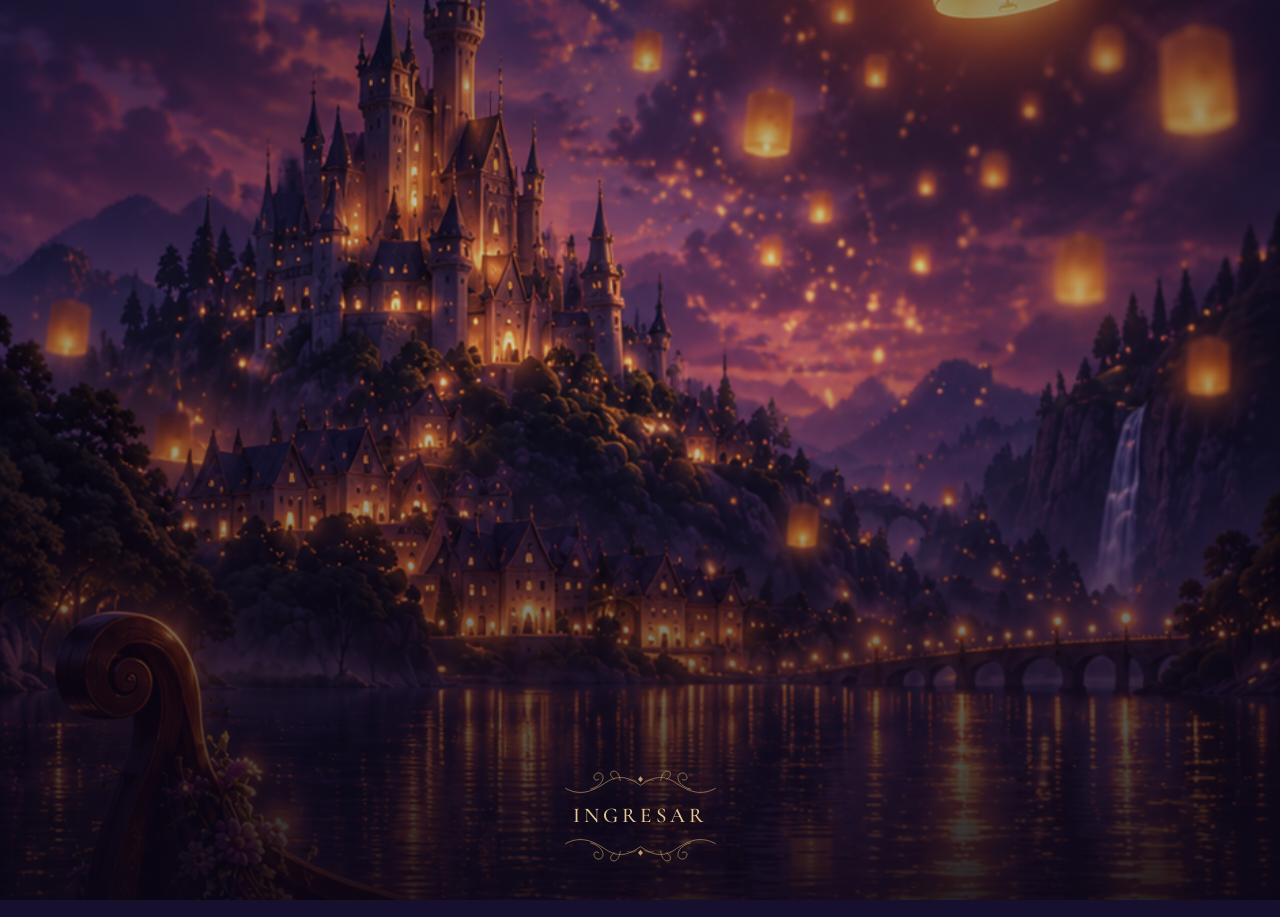
==== commit 20df25e8: "feat: add connected admin panel and Railway deployment configuration" ====
--- a/index.html
+++ b/index.html
@@ -41,6 +41,8 @@
       }
       button, a { font: inherit; }
       button { color: inherit; }
+      /* Native mobile tap overlay is separate from keyboard focus. */
+      :where(button, a, summary, label, input, textarea) { -webkit-tap-highlight-color: transparent; }
       button:focus-visible, a:focus-visible {
         outline: 2px solid var(--gold-light);
         outline-offset: 5px;
@@ -149,7 +151,7 @@
       @media (hover: hover) and (pointer: fine) {
         .enter-frame:hover .enter-frame__label { text-shadow: 0 0 16px rgba(244,168,68,.55); }
       }
-      .enter-frame:active { transform: scale(.98); }
+      .enter-frame:is(:active, .is-touch-pressed) { transform: scale(.98); }
       .enter-frame__label {
         color: var(--gold-light);
         font: 500 21px/1.15 var(--serif);
@@ -194,21 +196,23 @@
       .music-control {
         display: flex;
         align-items: center;
-        gap: 2px;
+        gap: 8px;
         width: 100%;
         min-height: 52px;
-        padding: 3px;
+        padding: 3px 8px;
         border: 1px solid rgba(197,156,104,.22);
         border-radius: 999px;
         color: var(--gold-light);
         background: rgba(16,9,31,.22);
         box-shadow: none;
       }
-      .music-control__main { display: flex; align-items: center; gap: 8px; flex: 1; min-width: 0; min-height: 44px; padding: 4px; border: 0; border-radius: 24px; color: inherit; background: transparent; cursor: pointer; }
+      .music-transport { display: flex; align-items: center; flex: none; gap: 0; }
+      .music-control__main { display: grid; place-items: center; flex: none; width: 44px; height: 44px; padding: 0; border: 0; border-radius: 50%; color: inherit; background: transparent; cursor: pointer; transition: background-color 160ms var(--motion); }
       .music-skip { display: grid; place-items: center; flex: none; width: 44px; height: 44px; padding: 10px; border: 0; border-radius: 50%; color: var(--gold-light); background: transparent; cursor: pointer; transition: transform 160ms var(--motion), background-color 160ms var(--motion); }
-      .music-skip:active { transform: scale(.95); }
+      .music-skip:is(:active, .is-touch-pressed) { transform: scale(.95); }
+      .music-skip:not(:disabled):is(:active, .is-touch-pressed), .music-control__main:is(:active, .is-touch-pressed) { background-color: rgba(197,156,104,.1); }
       .music-skip:disabled { opacity: .35; cursor: not-allowed; }
-      .music-control__main:active .music-control__disc { transform: scale(.96); }
+      .music-control__main:is(:active, .is-touch-pressed) .music-control__disc { transform: scale(.96); }
       .music-track { min-width: 0; flex: 1; text-align: left; }
       .music-track__title { display: block; overflow: hidden; white-space: nowrap; text-overflow: ellipsis; color: rgba(200,187,207,.9); font: 400 10px/1.7 var(--sans); }
       .music-feedback { margin: 9px 0 0; color: var(--muted); font: 400 10px/1.6 var(--sans); text-align: center; }
@@ -551,7 +555,7 @@
         text-transform: uppercase;
         transition: transform 220ms var(--motion), border-color 220ms var(--motion);
       }
-      .action-frame:active { transform: scale(.985); }
+      .action-frame:is(:active, .is-touch-pressed) { transform: scale(.985); }
       .action-frame svg { width: 15px; height: 15px; flex: none; }
       .family-welcome, .dress-section, .closing-section {
         width: min(100%, 430px);
@@ -581,16 +585,32 @@
       .countdown-caption { margin: 0; color: var(--muted); font: 400 10px/1.7 var(--sans); }
       .section-illustration { display: block; width: 90px; height: 90px; margin: 0 auto 20px; color: var(--gold); }
       .gifts-section { margin-top: 20px; }
-      .transfer-details { margin-top: 24px; border-top: 1px solid rgba(197,156,104,.25); border-bottom: 1px solid rgba(197,156,104,.25); }
-      .transfer-details summary { display: flex; align-items: center; justify-content: space-between; min-height: 48px; gap: 12px; padding: 12px 8px; color: var(--gold-light); cursor: pointer; list-style: none; font: 500 10px/1.6 var(--sans); letter-spacing: .1em; text-transform: uppercase; }
-      .transfer-details summary::-webkit-details-marker { display: none; }
-      .transfer-details summary::after { content: "+"; font: 400 23px/1 var(--serif); }
-      .transfer-details[open] summary::after { content: "−"; }
+      .transfer-open { margin-top: 24px; cursor: pointer; }
+      .transfer-dialog {
+        width: min(calc(100% - 32px), 380px); max-height: calc(100svh - 40px); margin: auto; padding: 22px;
+        overflow-y: auto; overscroll-behavior: contain; scrollbar-width: thin;
+        color: var(--cream); border: 1px solid rgba(197,156,104,.4); border-radius: 26px;
+        background: linear-gradient(145deg, rgba(58,33,92,.18), rgba(16,9,31,.28));
+        -webkit-backdrop-filter: blur(12px); backdrop-filter: blur(12px);
+        box-shadow: inset 0 1px 0 rgba(229,201,149,.1), 0 24px 70px rgba(5,2,12,.35);
+      }
+      .transfer-dialog::backdrop { background: rgba(8,4,16,.26); }
+      .transfer-dialog[open] { animation: dialog-arrive 200ms var(--motion); }
+      .transfer-dialog[open]::backdrop { animation: dialog-backdrop-arrive 200ms var(--motion); }
+      @keyframes dialog-arrive { from { opacity: 0; transform: translateY(8px); } to { opacity: 1; transform: translateY(0); } }
+      @keyframes dialog-backdrop-arrive { from { opacity: 0; } to { opacity: 1; } }
+      .transfer-dialog__header { display: flex; align-items: center; justify-content: space-between; gap: 14px; margin-bottom: 8px; }
+      .transfer-dialog__header .detail-card__title { margin: 0 0 7px; font-size: 9px; }
+      .transfer-dialog__header .section-heading { margin: 0; font-size: 29px; }
+      .dialog-close { display: grid; place-items: center; flex: none; width: 44px; height: 44px; border: 1px solid rgba(197,156,104,.26); border-radius: 50%; color: var(--gold-light); background: rgba(197,156,104,.04); cursor: pointer; transition: background-color 160ms var(--motion), transform 160ms var(--motion); }
+      .dialog-close svg { width: 16px; height: 16px; }
+      .dialog-close:is(:active, .is-touch-pressed) { background-color: rgba(197,156,104,.12); transform: scale(.97); }
       .transfer-fields { display: grid; gap: 18px; padding: 14px 0; text-align: left; }
       .transfer-field { display: grid; grid-template-columns: minmax(0, 1fr) auto; gap: 6px 8px; }
       .transfer-field label { grid-column: 1 / -1; color: var(--gold); font: 500 10px/1.6 var(--sans); }
       .transfer-field input { width: 100%; min-width: 0; padding: 8px; color: var(--cream); background: rgba(17,9,30,.3); border: 1px solid rgba(197,156,104,.2); border-radius: 5px; font: 400 16px/1.5 var(--sans); }
       .transfer-copy { min-height: 44px; padding: 8px 12px; border: 1px solid rgba(197,156,104,.4); border-radius: 5px; color: var(--gold-light); background: rgba(60,35,119,.25); font: 500 11px/1.5 var(--sans); cursor: pointer; }
+      .transfer-copy:disabled { opacity: .4; cursor: not-allowed; }
       .transfer-pending { margin: 22px auto 0; max-width: 280px; color: rgba(200,187,207,.8); font: 400 italic 18px/1.5 var(--serif); }
       .wishes-section { margin-top: 48px; }
       .wish-form { margin-top: 24px; text-align: left; }
@@ -605,8 +625,8 @@
       .wish-preview figcaption { color: var(--gold); font: 400 11px/1.5 var(--sans); overflow-wrap: anywhere; }
       .wish-preview__label { margin: 0; color: var(--muted); font: 400 9px/1.5 var(--sans); letter-spacing: .14em; text-transform: uppercase; }
       .transfer-copy, .wish-form .action-frame { transition: transform 160ms var(--motion), border-color 160ms var(--motion); }
-      .transfer-copy:active, .wish-form .action-frame:active { transform: scale(.98); }
-      .transfer-copy:focus-visible, .transfer-field input:focus-visible, .transfer-details summary:focus-visible, .wish-form input:focus-visible, .wish-form textarea:focus-visible, .wish-form .action-frame:focus-visible { outline: 2px solid var(--gold-light); outline-offset: 4px; }
+      .transfer-copy:is(:active, .is-touch-pressed), .wish-form .action-frame:is(:active, .is-touch-pressed) { transform: scale(.98); }
+      .transfer-copy:focus-visible, .transfer-field input:focus-visible, .wish-form input:focus-visible, .wish-form textarea:focus-visible, .wish-form .action-frame:focus-visible { outline: 2px solid var(--gold-light); outline-offset: 4px; }
       .wish-form .action-frame:disabled { opacity: .45; cursor: wait; }
       .rsvp-card { padding-top: 45px; }
       .rsvp-card .detail-card__copy { font-size: 12px; }
@@ -635,7 +655,7 @@
       }
       .guest-count-choice input:checked + span { color: var(--gold-light); border-color: var(--gold); background: rgba(60,35,119,.44); box-shadow: inset 0 1px 0 rgba(229,201,149,.1); }
       .guest-count-choice input:focus-visible + span { outline: 2px solid var(--gold-light); outline-offset: 4px; }
-      .guest-count-choice:active span { transform: scale(.97); }
+      .guest-count-choice:is(:active, .is-touch-pressed) span { transform: scale(.97); }
       .rsvp-result { min-height: 18px; margin: 14px 0 0; color: var(--gold-light); font: 400 11px/1.6 var(--sans); text-align: center; }
       .rsvp {
         display: block;
@@ -654,6 +674,8 @@
         cursor: pointer;
       }
       .rsvp:disabled { cursor: not-allowed; opacity: .45; }
+      .rsvp { transition: transform 160ms var(--motion); }
+      .rsvp:not(:disabled):is(:active, .is-touch-pressed) { transform: scale(.985); }
       .rsvp-note {
         margin: 10px auto 0;
         color: rgba(200,187,207,.72);
@@ -677,6 +699,27 @@
       .contact-section { width: min(100%, 360px); margin: 50px auto; padding: 16px 12px; text-align: center; }
       .contact-section .section-heading { font-size: 29px; }
       .contact-section .action-frame { margin-top: 23px; }
+      .invitation-load-status { position: fixed; z-index: 80; left: 50%; bottom: max(18px, env(safe-area-inset-bottom)); transform: translateX(-50%); width: min(calc(100% - 32px), 390px); padding: 16px 20px; border: 1px solid rgba(197,156,104,.4); border-radius: 18px; background: rgba(23,15,46,.92); color: var(--cream); box-shadow: 0 12px 40px rgba(0,0,0,.3); text-align: center; font: 400 12px/1.7 var(--sans); }
+      .invitation-load-status p { margin: 0; }
+      .invitation-load-status button { margin-top: 12px; min-height: 44px; padding: 8px 22px; border: 1px solid rgba(197,156,104,.5); border-radius: 22px; background: transparent; color: var(--gold-light); font: inherit; cursor: pointer; }
+      .invitation-load-status button:focus-visible { outline: 2px solid var(--gold-light); outline-offset: 4px; }
+      .rsvp-result[data-result]:not(:empty) { padding: 13px 15px; border: 1px solid rgba(197,156,104,.38); border-radius: 14px; background: rgba(60,35,119,.18); color: var(--cream); font-size: 12px; line-height: 1.7; }
+      .rsvp-result[data-result="success"]:not(:empty)::before { content: "✓ "; color: var(--gold-light); }
+      .rsvp-result[data-result="error"] { color: #ffe4d6; border-color: rgba(230,165,136,.5); background: rgba(96,43,53,.28); }
+      .rsvp-result[data-result="error"]:not(:empty)::before { content: "! "; font-weight: 600; }
+      .form-feedback { position: fixed; z-index: 90; left: 50%; bottom: max(38px, calc(env(safe-area-inset-bottom) + 24px)); width: min(calc(100% - 40px), 350px); transform: translateX(-50%); pointer-events: none; }
+      .form-feedback[hidden] { display: none; }
+      .form-feedback__flight { display: grid; justify-items: center; }
+      .form-feedback__lantern { width: 68px; height: 98px; margin-bottom: 9px; overflow: visible; filter: drop-shadow(0 0 14px rgba(255,187,95,.56)) drop-shadow(0 0 35px rgba(244,168,68,.24)); }
+      .form-feedback__card { position: relative; width: 100%; padding: 20px 24px 21px; border: 1px solid rgba(225,188,129,.58); border-radius: 22px 22px 13px 13px; background: linear-gradient(150deg, rgba(54,30,77,.95), rgba(23,15,46,.96)); box-shadow: 0 12px 42px rgba(8,4,16,.48), inset 0 1px rgba(255,238,204,.1); text-align: center; }
+      .form-feedback__card::before { content: "✓"; display: block; margin-bottom: 7px; color: var(--gold-light); font: 400 19px/1 var(--sans); }
+      .form-feedback__message { margin: 0; color: #fff2dd; font: 400 22px/1.25 var(--serif); text-wrap: balance; }
+      .form-feedback[data-kind="error"] .form-feedback__lantern, .form-feedback[data-kind="preview"] .form-feedback__lantern { display: none; }
+      .form-feedback[data-kind="error"] .form-feedback__card { border-color: rgba(230,165,136,.65); }
+      .form-feedback[data-kind="error"] .form-feedback__card::before { content: "!"; color: #ffe4d6; }
+      .form-feedback[data-kind="preview"] .form-feedback__card::before { content: "✧"; }
+      .feedback-announcement { position: absolute; width: 1px; height: 1px; overflow: hidden; clip-path: inset(50%); white-space: nowrap; }
+      @media (max-height: 440px) { .form-feedback { bottom: 18px; } .form-feedback__lantern { width: 46px; height: 65px; } .form-feedback__card { padding: 14px 20px; } .form-feedback__message { font-size: 20px; } }
       .castle-scene {
         --castle-width: min(92vw, 380px, max(140px, calc((100svh - 180px) * 425 / 480)));
         --castle-height: calc(var(--castle-width) * 480 / 425);
@@ -736,7 +779,7 @@
       <div class="entrance__shade" aria-hidden="true"></div>
 
       <div class="entrance__footer">
-        <button class="enter-frame" id="enter-button" type="button" aria-label="Ingresar a la invitación de Mia">
+        <button class="enter-frame" id="enter-button" type="button" aria-label="Ingresar a la invitación de Mia" disabled>
           <svg class="enter-ornament" viewBox="0 0 260 44" fill="none" aria-hidden="true" focusable="false">
             <g id="entry-flourish" stroke="currentColor" stroke-width="1.05" stroke-linecap="round" stroke-linejoin="round">
               <path d="M8 30c24 13 43 5 63-8 20-14 36-13 59 3 23-16 39-17 59-3 20 13 39 21 63 8" />
@@ -752,6 +795,11 @@
       </div>
     </section>
 
+    <aside class="invitation-load-status" id="invitation-load-status" role="status" aria-live="polite" hidden>
+      <p id="invitation-load-message"></p>
+      <button id="invitation-load-retry" type="button" hidden>Volver a intentar</button>
+    </aside>
+
     <main class="invitation" id="invitation" hidden tabindex="-1" aria-label="Invitación de los quince años de Mia">
       <div class="invitation__ambient" aria-hidden="true">
         <div class="ambient-lanterns">
@@ -775,25 +823,27 @@
           <p class="eyebrow hero-enter" data-hero-enter="subtitle">Mis XV años</p>
           <div class="hero-enter" data-hero-enter="details">
             <div class="small-rule" aria-hidden="true"><span></span></div>
-            <p class="date-line"><time id="event-date" datetime="2026-12-26" aria-label="26 de diciembre de 2026"><span data-date-part="day">26</span> <span class="date-separator" aria-hidden="true">·</span> <span data-date-part="month">diciembre</span> <span class="date-separator" aria-hidden="true">·</span> <span data-date-part="year">2026</span></time></p>
+            <p class="date-line"><time id="event-date" datetime="2026-12-26" aria-label="26 de diciembre de 2026"><span data-date-part="day">26</span> <span class="date-separator" aria-hidden="true">·</span> <span data-date-part="month">Diciembre</span> <span class="date-separator" aria-hidden="true">·</span> <span data-date-part="year">2026</span></time></p>
           </div>
           </div>
           <div class="hero-footer">
           <div class="music-player hero-enter" id="music-player" data-hero-enter="music" hidden>
             <div class="music-control" role="group" aria-label="Playlist de la invitación">
+              <span class="music-track">
+                <span class="music-track__title" id="music-track-title">Piano · apertura</span>
+                <span class="music-control__label"><span id="music-toggle-label">Reproducir</span><span id="music-position" aria-live="polite" aria-atomic="true">1 / 3</span></span>
+              </span>
+              <div class="music-transport" role="group" aria-label="Controles de música">
               <button class="music-skip" id="music-previous" type="button" aria-label="Canción anterior">
                 <svg viewBox="0 0 24 24" fill="currentColor" aria-hidden="true"><path d="M5 5h2v14H5zm14 0v14L8 12z" /></svg>
               </button>
               <button class="music-control__main" id="music-toggle" type="button" aria-label="Reproducir música" aria-describedby="music-track-title music-position">
                 <span class="music-control__disc"><svg viewBox="0 0 24 24" fill="currentColor" aria-hidden="true"><path id="music-toggle-icon" d="M8 5v14l11-7z" /></svg></span>
-                <span class="music-track">
-                  <span class="music-track__title" id="music-track-title">Piano · apertura</span>
-                  <span class="music-control__label"><span id="music-toggle-label">Reproducir</span><span id="music-position" aria-live="polite" aria-atomic="true">1 / 3</span></span>
-                </span>
               </button>
               <button class="music-skip" id="music-next" type="button" aria-label="Canción siguiente">
                 <svg viewBox="0 0 24 24" fill="currentColor" aria-hidden="true"><path d="M17 5h2v14h-2zM5 5l11 7-11 7z" /></svg>
               </button>
+              </div>
             </div>
             <p class="music-feedback" id="music-status" role="status" hidden></p>
           </div>
@@ -856,7 +906,7 @@
           <path d="m77 11 10 5 10-5 8 16-6 9-3-7 1 43H77l1-43-3 7-6-9 8-16Zm0 0 10 23 10-23M87 34v38M81 38h-3m17 0h-3M86 46h2M86 54h2" />
         </svg>
         <h2 class="detail-card__title" id="dress-title">Código de vestimenta</h2>
-        <p class="dress-section__value" data-event="dressCode">Elegante sport</p>
+        <p class="dress-section__value" data-event="dressCode">Elegante Sport</p>
       </section>
 
       <section class="detail-card rsvp-card reveal-item" aria-labelledby="rsvp-title">
@@ -876,9 +926,9 @@
             <legend>¿Cuántas personas asistirán?</legend>
             <div class="guest-count-choices" id="guest-count-choices"></div>
           </fieldset>
-          <button class="rsvp" id="rsvp-submit" type="submit" disabled>Guardar respuesta de prueba</button>
-          <p class="rsvp-result" id="rsvp-status" role="status" aria-live="polite"></p>
-          <p class="rsvp-note" id="mock-notice">Vista previa: esta respuesta no se envía al servidor.</p>
+          <button class="rsvp" id="rsvp-submit" type="submit" disabled>Confirmar asistencia</button>
+          <p class="rsvp-result" id="rsvp-status" aria-live="off"></p>
+          <p class="rsvp-note" id="rsvp-notice">Podés modificar tu selección.</p>
         </form>
       </section>
 
@@ -892,12 +942,7 @@
         <h2 class="section-heading" id="gifts-title">Tu presencia es mi mejor regalo</h2>
         <p class="section-copy">Lo más lindo es compartir esta noche con vos. Si además querés hacerme un regalo, podés hacerlo por transferencia.</p>
         <p class="transfer-pending" id="transfer-pending">Los datos para transferir se compartirán próximamente.</p>
-        <details class="transfer-details" id="transfer-details" hidden>
-          <summary>Ver datos para transferir</summary>
-          <div class="transfer-fields" id="transfer-fields"></div>
-          <p class="rsvp-note">Revisá el titular y los datos antes de transferir.</p>
-          <p class="rsvp-result" id="transfer-status" role="status" aria-live="polite"></p>
-        </details>
+        <button class="action-frame transfer-open" id="transfer-open" type="button" aria-haspopup="dialog" aria-controls="transfer-dialog" hidden>Ver datos bancarios</button>
       </section>
 
       <section class="wishes-section reveal-item" aria-labelledby="wishes-title">
@@ -915,12 +960,12 @@
           <label for="wish-message">Tu deseo</label>
           <textarea id="wish-message" name="message" rows="4" maxlength="600" required aria-describedby="wish-length wish-notice" placeholder="Que todos tus sueños…"></textarea>
           <span class="wish-length" id="wish-length">0 / 600</span>
-          <button class="action-frame" id="wish-submit" type="submit">Guardar deseo de prueba</button>
-          <p class="rsvp-result" id="wish-status" role="status" aria-live="polite"></p>
-          <p class="rsvp-note" id="wish-notice">Vista previa: tu deseo no se envía al servidor y se pierde al recargar.</p>
+          <button class="action-frame" id="wish-submit" type="submit">Enviar mi deseo</button>
+          <p class="rsvp-result" id="wish-status" aria-live="off"></p>
+          <p class="rsvp-note" id="wish-notice">Tu nombre aparecerá junto a tu mensaje.</p>
         </form>
         <figure class="wish-preview" id="wish-preview" hidden>
-          <p class="wish-preview__label">Así se ve tu deseo de prueba</p>
+          <p class="wish-preview__label">Tu deseo</p>
           <blockquote id="wish-preview-message"></blockquote>
           <figcaption id="wish-preview-author"></figcaption>
         </figure>
@@ -929,10 +974,10 @@
       <section class="contact-section reveal-item" id="contact-section" aria-labelledby="contact-title" hidden>
         <p class="eyebrow">Estamos para ayudarte</p>
         <h2 class="section-heading" id="contact-title">¿Tenés alguna consulta?</h2>
-        <p class="section-copy">Podés escribirle a mi mamá por WhatsApp.</p>
+        <p class="section-copy">Comunicate con mi mamá</p>
         <a class="action-frame" id="contact-whatsapp" target="_blank" rel="noopener noreferrer" aria-label="Contactar a la mamá de Mia por WhatsApp">
           <svg viewBox="0 0 24 24" fill="none" stroke="currentColor" stroke-width="1.4" aria-hidden="true"><path d="M21 11.5a9 9 0 0 1-13.5 7.8L3 21l1.6-4.6A9 9 0 1 1 21 11.5Z" /><path d="M8 7c-1 1 0 4 2 6s5 3 6 2l1-2-3-1-1 1c-1.5-.5-2.5-1.5-3-3l1-1-1-3-2 1Z" /></svg>
-          <span>Escribir por WhatsApp</span>
+          <span>Escribir por Whatsapp</span>
         </a>
       </section>
 
@@ -974,12 +1019,63 @@
       </section>
     </main>
 
+    <dialog class="transfer-dialog" id="transfer-dialog" aria-labelledby="transfer-dialog-title" aria-describedby="transfer-dialog-note">
+      <div class="transfer-dialog__header">
+        <div><p class="detail-card__title">Un detalle con amor</p><h2 class="section-heading" id="transfer-dialog-title">Datos bancarios</h2></div>
+        <button class="dialog-close" id="transfer-close" type="button" aria-label="Cerrar datos bancarios" autofocus>
+          <svg viewBox="0 0 24 24" fill="none" stroke="currentColor" stroke-width="1.4" aria-hidden="true"><path d="m6 6 12 12M18 6 6 18" /></svg>
+        </button>
+      </div>
+      <div class="transfer-fields" id="transfer-fields"></div>
+      <p class="rsvp-note" id="transfer-disclaimer" hidden>Datos ilustrativos. No realizar transferencias.</p>
+      <p class="rsvp-note" id="transfer-dialog-note">Revisá el titular y los datos antes de transferir.</p>
+      <p class="rsvp-result" id="transfer-status" role="status" aria-live="polite"></p>
+    </dialog>
+    <div class="form-feedback" id="form-feedback" aria-hidden="true" hidden>
+      <div class="form-feedback__flight">
+        <svg class="form-feedback__lantern" viewBox="0 0 68 98" fill="none" aria-hidden="true" focusable="false">
+          <defs><linearGradient id="feedback-paper" x1="10" y1="10" x2="58" y2="72" gradientUnits="userSpaceOnUse"><stop stop-color="#F4CB83"/><stop offset=".4" stop-color="#FFE7A7"/><stop offset="1" stop-color="#D58D3C"/></linearGradient><radialGradient id="feedback-flame"><stop stop-color="#FFFADE"/><stop offset=".42" stop-color="#FFD381"/><stop offset="1" stop-color="#F1A547" stop-opacity="0"/></radialGradient></defs>
+          <path d="M10 12Q34 3 58 12L55 72Q34 81 13 72Z" fill="url(#feedback-paper)" stroke="#F8DFAB" stroke-opacity=".8" stroke-width=".8"/>
+          <path d="M10 12Q34 20 58 12M13 72Q34 64 55 72M24 14 25 73M44 14 43 73" stroke="#B97A37" stroke-opacity=".4" stroke-width=".7"/>
+          <ellipse cx="34" cy="67" rx="22" ry="21" fill="url(#feedback-flame)"/>
+          <path d="M34 59c-5 6-5 11 0 13 5-2 5-7 0-13Z" fill="#FFF5C6"/>
+          <path d="M14 74 27 89h14l13-15M27 89h14" stroke="#D4A363" stroke-width=".8" stroke-linecap="round"/>
+          <path d="m34 31 2 5 5 2-5 2-2 5-2-5-5-2 5-2Z" fill="#C48947" fill-opacity=".58"/>
+        </svg>
+        <div class="form-feedback__card"><p class="form-feedback__message" id="form-feedback-message"></p></div>
+      </div>
+    </div>
+    <p class="feedback-announcement" id="feedback-announcement" role="status" aria-live="polite" aria-atomic="true"></p>
     <audio id="background-music" preload="none"></audio>
-    <script src="./invitation-data.js"></script>
-    <script src="./invitation-sections.js"></script>
+    <script src="./app-config.js"></script>
+    <script src="./invitation-data.js?v=wish-limit-10"></script>
+    <script src="./invitation-sections.js?v=wish-limit-10"></script>
     <script src="./music-playlist.js"></script>
     <script src="./music-player.js"></script>
     <script>
+      // Pointer-only press feedback; never suppress native clicks, scrolling or keyboard focus.
+      let pressedTouchControl;
+      let pressedPointerId;
+      function releaseTouchPress(event) {
+        if (event?.pointerId !== undefined && event.pointerId !== pressedPointerId) return;
+        pressedTouchControl?.classList.remove('is-touch-pressed');
+        pressedTouchControl = undefined;
+        pressedPointerId = undefined;
+      }
+      document.addEventListener('pointerdown', (event) => {
+        if (!event.isPrimary || !['touch', 'pen'].includes(event.pointerType) || !(event.target instanceof Element)) return;
+        const control = event.target.closest('button:not(:disabled), a[href], summary, label');
+        if (!control || control.matches(':disabled') || control.querySelector(':disabled')) return;
+        releaseTouchPress();
+        pressedTouchControl = control;
+        pressedPointerId = event.pointerId;
+        control.classList.add('is-touch-pressed');
+      }, { passive: true });
+      document.addEventListener('pointerup', releaseTouchPress, { passive: true });
+      document.addEventListener('pointercancel', releaseTouchPress, { passive: true });
+      window.addEventListener('blur', () => releaseTouchPress());
+      document.addEventListener('visibilitychange', () => { if (document.hidden) releaseTouchPress(); });
+
       const enterButton = document.getElementById('enter-button');
       const entrance = document.getElementById('entrance');
       const invitation = document.getElementById('invitation');
@@ -1004,6 +1100,7 @@
       const cameraEasing = 'cubic-bezier(.35,0,.65,.9)';
       let isEntering = false;
       let invitationPayload;
+      let isSavingRsvp = false;
       const rsvpForm = document.getElementById('rsvp-form');
       const guestCountField = document.getElementById('guest-count-field');
       const guestCountChoices = document.getElementById('guest-count-choices');
@@ -1029,7 +1126,7 @@
         const monthName = new Intl.DateTimeFormat('es-AR', { month: 'long', timeZone: 'UTC' }).format(calendarDate);
         const fullDate = `${day} de ${monthName} de ${year}`;
         document.querySelector('[data-date-part="day"]').textContent = day;
-        document.querySelector('[data-date-part="month"]').textContent = monthName;
+        document.querySelector('[data-date-part="month"]').textContent = monthName.charAt(0).toLocaleUpperCase('es-AR') + monthName.slice(1);
         document.querySelector('[data-date-part="year"]').textContent = year;
         document.getElementById('event-date').dateTime = event.date;
         document.getElementById('event-date').setAttribute('aria-label', fullDate);
@@ -1059,40 +1156,64 @@
         map.searchParams.set('query', `${event.venueName}, ${event.venueAddress}`);
         document.getElementById('venue-map').href = map.href;
         const mock = window.InvitationData.mode === 'mock';
-        document.getElementById('mock-notice').hidden = !mock;
-        rsvpSubmit.textContent = mock ? 'Guardar respuesta de prueba' : 'Confirmar asistencia';
+        document.getElementById('rsvp-notice').textContent = window.InvitationData.previewNotice
+          ? 'Vista previa: tu selección no se envía. Usá el enlace privado de tu familia para confirmar.'
+          : 'Podés modificar tu selección.';
+        rsvpSubmit.textContent = 'Confirmar asistencia';
         rsvpForm.querySelectorAll('input[name="attendance"]').forEach((input) => { input.checked = false; });
         rsvpStatus.textContent = '';
+        delete rsvpStatus.dataset.result;
         if (payload.rsvp) {
           rsvpForm.querySelector(`input[value="${payload.rsvp.attending ? 'yes' : 'no'}"]`).checked = true;
           const restoredCount = [...guestCountChoices.querySelectorAll('input')].find((input) => Number(input.value) === payload.rsvp.guestCount);
           if (payload.rsvp.attending && restoredCount) restoredCount.checked = true;
-          rsvpStatus.textContent = mock ? 'Última respuesta de prueba cargada para esta sesión.' : 'Ya tenemos una respuesta de esta invitación. Podés actualizarla.';
+          rsvpStatus.textContent = mock ? 'Podés actualizar tu selección.' : 'Ya tenemos una respuesta de esta invitación. Podés actualizarla.';
         }
         updateAttendanceFields();
         window.InvitationSections.render(payload);
       }
 
-      enterButton.disabled = true;
-      window.InvitationData.load().then((payload) => {
-        renderInvitation(payload);
-        enterButton.disabled = false;
-      }).catch(() => {
-        entrance.querySelector('.enter-frame__label').textContent = 'No se pudo cargar';
-      });
+      const loadStatus = document.getElementById('invitation-load-status');
+      const loadMessage = document.getElementById('invitation-load-message');
+      const loadRetry = document.getElementById('invitation-load-retry');
+      let isLoadingInvitation = false;
+      async function loadInvitation() {
+        if (isLoadingInvitation) return;
+        isLoadingInvitation = true;
+        enterButton.disabled = true;
+        entrance.setAttribute('aria-busy', 'true');
+        loadStatus.hidden = window.InvitationData.mode !== 'api';
+        loadMessage.textContent = 'Estamos preparando tu invitación…';
+        loadRetry.hidden = true;
+        try {
+          renderInvitation(await window.InvitationData.load());
+          loadStatus.hidden = true;
+          enterButton.disabled = false;
+        } catch (error) {
+          loadStatus.hidden = false;
+          loadMessage.textContent = error instanceof Error ? error.message : 'No pudimos cargar tu invitación. Intentá nuevamente.';
+          loadRetry.hidden = false;
+        } finally {
+          isLoadingInvitation = false;
+          entrance.removeAttribute('aria-busy');
+        }
+      }
+      loadRetry.addEventListener('click', loadInvitation);
+      void loadInvitation();
 
       function updateAttendanceFields() {
         const answer = rsvpForm.querySelector('input[name="attendance"]:checked');
         const attending = answer?.value === 'yes';
         guestCountField.hidden = !attending;
-        guestCountField.disabled = !attending;
+        guestCountField.disabled = isSavingRsvp || !attending;
+        rsvpForm.querySelectorAll('input[name="attendance"]').forEach((input) => { input.disabled = isSavingRsvp; });
         guestCountChoices.querySelectorAll('input').forEach((input) => {
           input.required = attending;
           if (!attending) input.checked = false;
         });
         const count = selectedGuestCount();
         const validCount = Number.isInteger(count) && count >= 1 && count <= invitationPayload?.invitation.seats;
-        rsvpSubmit.disabled = !answer || (attending && !validCount);
+        rsvpSubmit.disabled = isSavingRsvp || !answer || (attending && !validCount);
       }
       function selectedGuestCount() {
         const selected = guestCountChoices.querySelector('input:checked');
@@ -1101,26 +1222,48 @@
       rsvpForm.addEventListener('change', () => {
         updateAttendanceFields();
         rsvpStatus.textContent = '';
+        delete rsvpStatus.dataset.result;
       });
       rsvpForm.addEventListener('submit', async (event) => {
         event.preventDefault();
         const answer = rsvpForm.querySelector('input[name="attendance"]:checked');
-        if (!answer || !invitationPayload) return;
+        if (!answer || !invitationPayload || isSavingRsvp) return;
         if (!rsvpForm.reportValidity()) return;
         const attending = answer.value === 'yes';
-        rsvpSubmit.disabled = true;
+        isSavingRsvp = true;
+        rsvpForm.setAttribute('aria-busy', 'true');
+        updateAttendanceFields();
         try {
           const response = await window.InvitationData.saveRsvp({
             attending,
             guestCount: attending ? selectedGuestCount() : 0,
           });
           invitationPayload.rsvp = response;
-          rsvpStatus.textContent = window.InvitationData.mode === 'mock'
-            ? `Prueba guardada solo en esta sesión: ${response.attending ? `asistirían ${response.guestCount} ${response.guestCount === 1 ? 'persona' : 'personas'}` : 'no asistirían'}. No se envió al servidor.`
+          const mock = window.InvitationData.mode === 'mock';
+          const inlineMessage = mock
+            ? `Elegiste ${response.attending ? `asistir con ${response.guestCount} ${response.guestCount === 1 ? 'persona' : 'personas'}` : 'no asistir'}. ¡Gracias!`
             : 'Tu respuesta quedó guardada. ¡Gracias!';
+          window.InvitationFeedback.show({
+            inline: rsvpStatus, inlineMessage,
+            message: mock ? 'Vista previa: tu respuesta no se envió.' : response.attending ? 'Gracias por confirmar, te esperamos' : 'Gracias por avisarnos 💛',
+            kind: mock ? 'preview' : 'success',
+          });
         } catch (error) {
-          rsvpStatus.textContent = error instanceof Error ? error.message : 'No pudimos guardar la respuesta. Intentá nuevamente.';
+          if (error.status === 422 && window.InvitationData.mode === 'api') {
+            const selectedAttendance = attending ? 'yes' : 'no';
+            const selectedCount = selectedGuestCount();
+            try {
+              renderInvitation(await window.InvitationData.load());
+              rsvpForm.querySelector(`input[name="attendance"][value="${selectedAttendance}"]`).checked = true;
+              const count = [...guestCountChoices.querySelectorAll('input')].find((input) => Number(input.value) === selectedCount);
+              if (attending && count) count.checked = true;
+            } catch { /* Keep the user's current selection if a refresh is unavailable. */ }
+          }
+          const message = error instanceof Error ? error.message : 'No pudimos guardar la respuesta. Intentá nuevamente.';
+          window.InvitationFeedback.show({ inline: rsvpStatus, message, kind: 'error' });
         } finally {
+          isSavingRsvp = false;
+          rsvpForm.removeAttribute('aria-busy');
           updateAttendanceFields();
         }
       });
@@ -1283,7 +1426,7 @@
       }
 
       enterButton.addEventListener('click', async () => {
-        if (isEntering) return;
+        if (isEntering || isLoadingInvitation || !invitationPayload) return;
         isEntering = true;
         enterButton.disabled = true;
         entrance.setAttribute('aria-busy', 'true');
